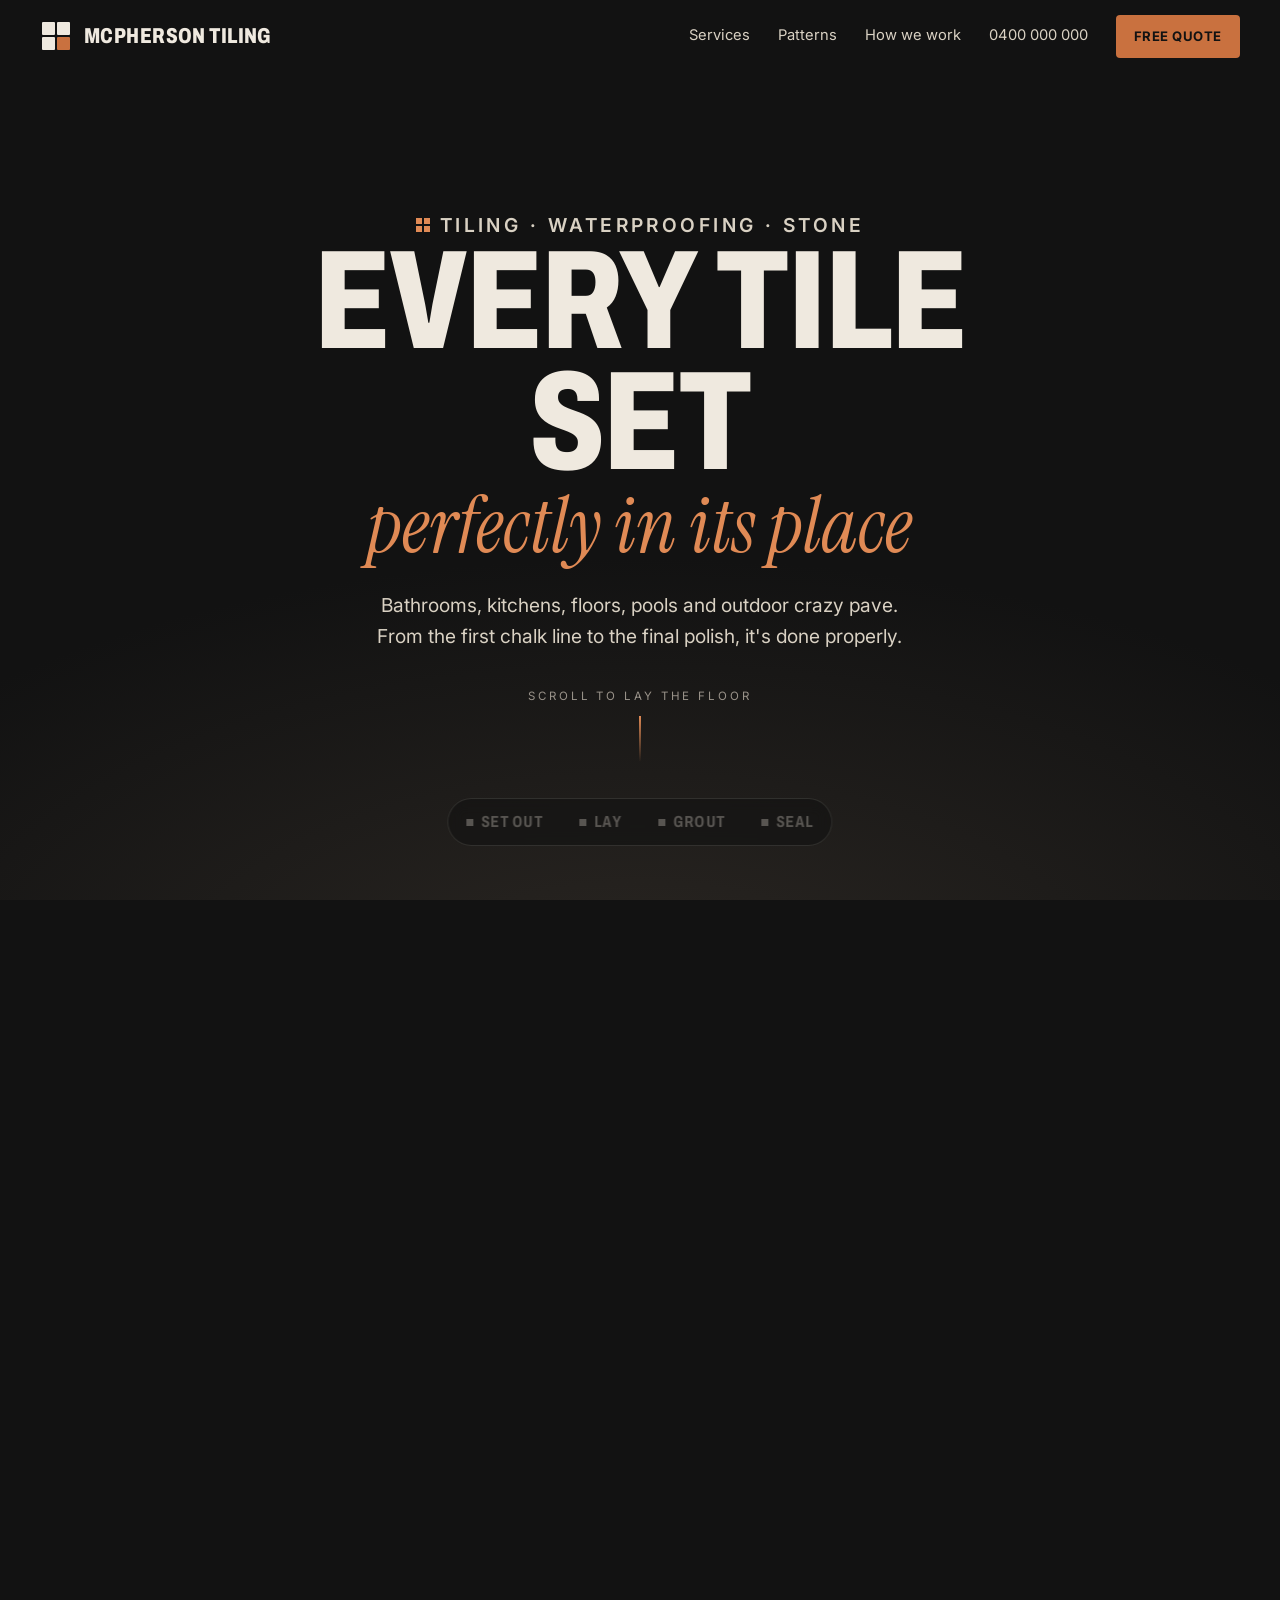
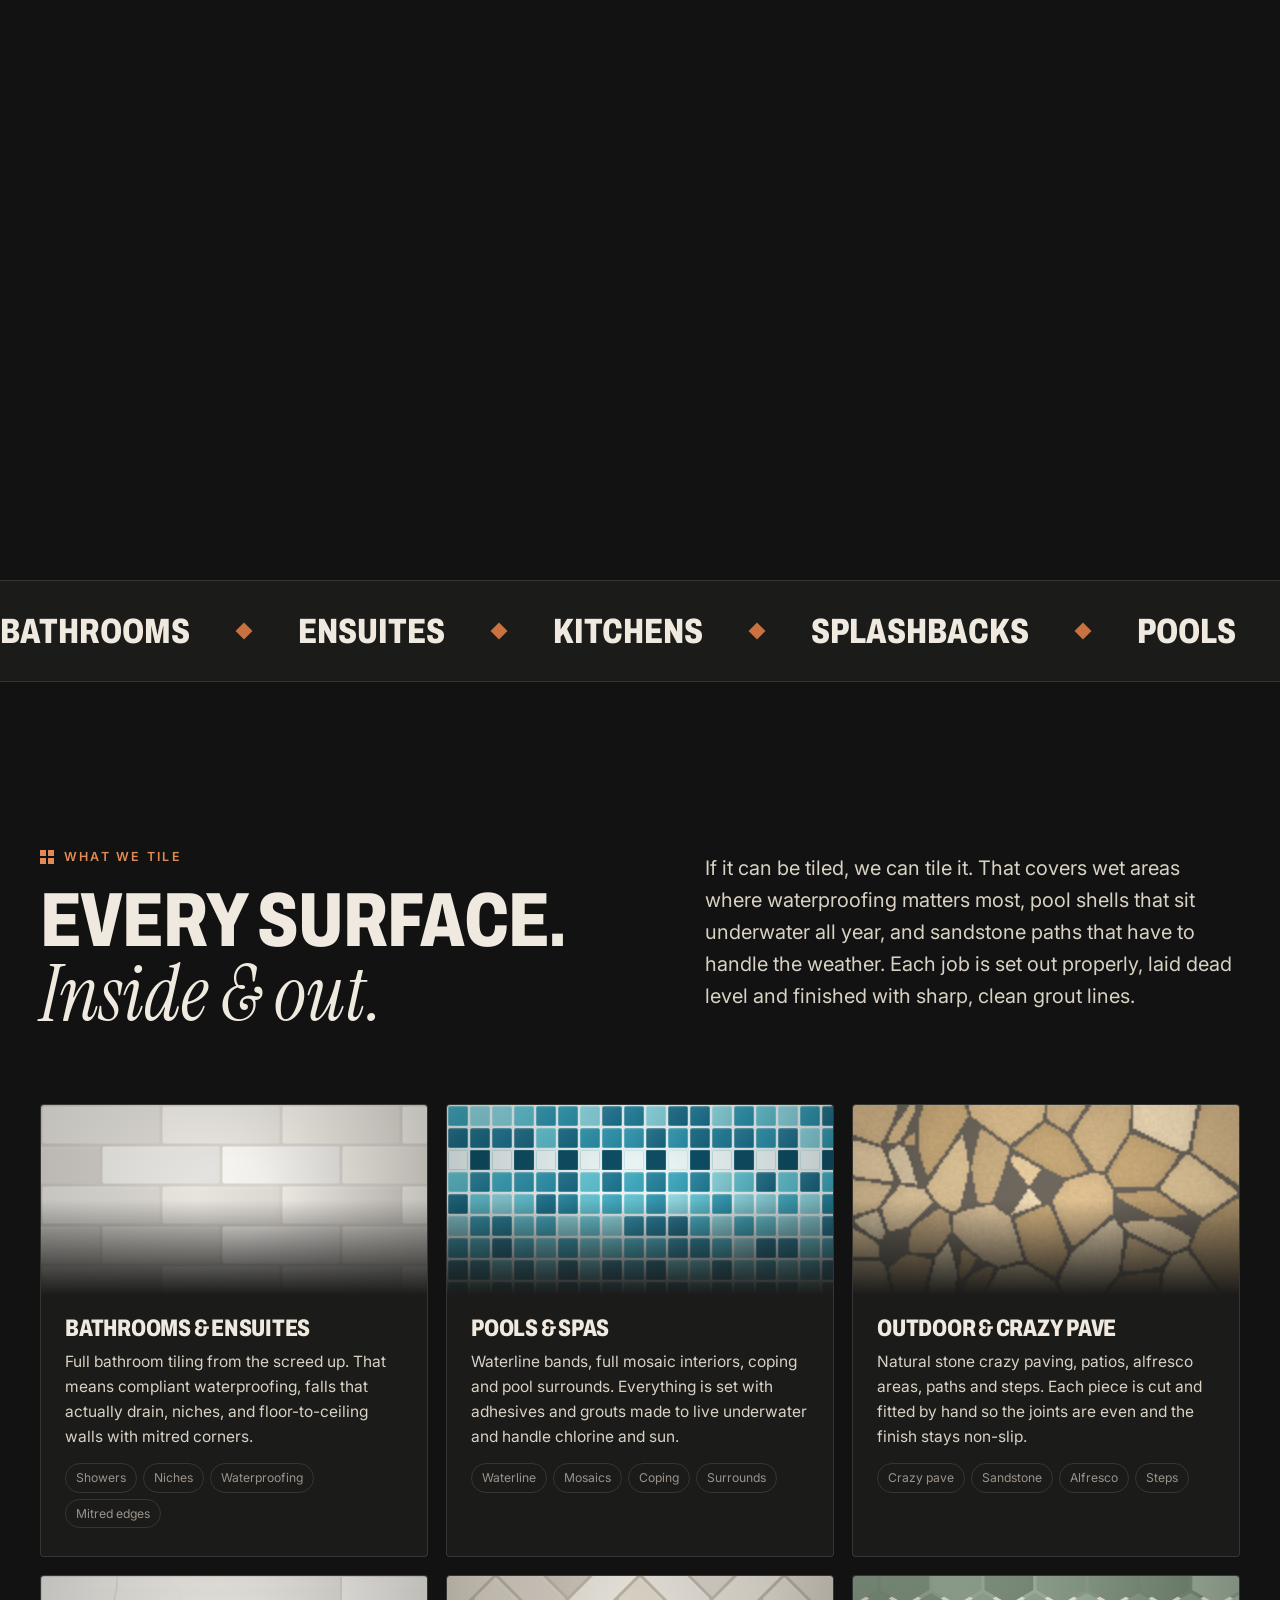
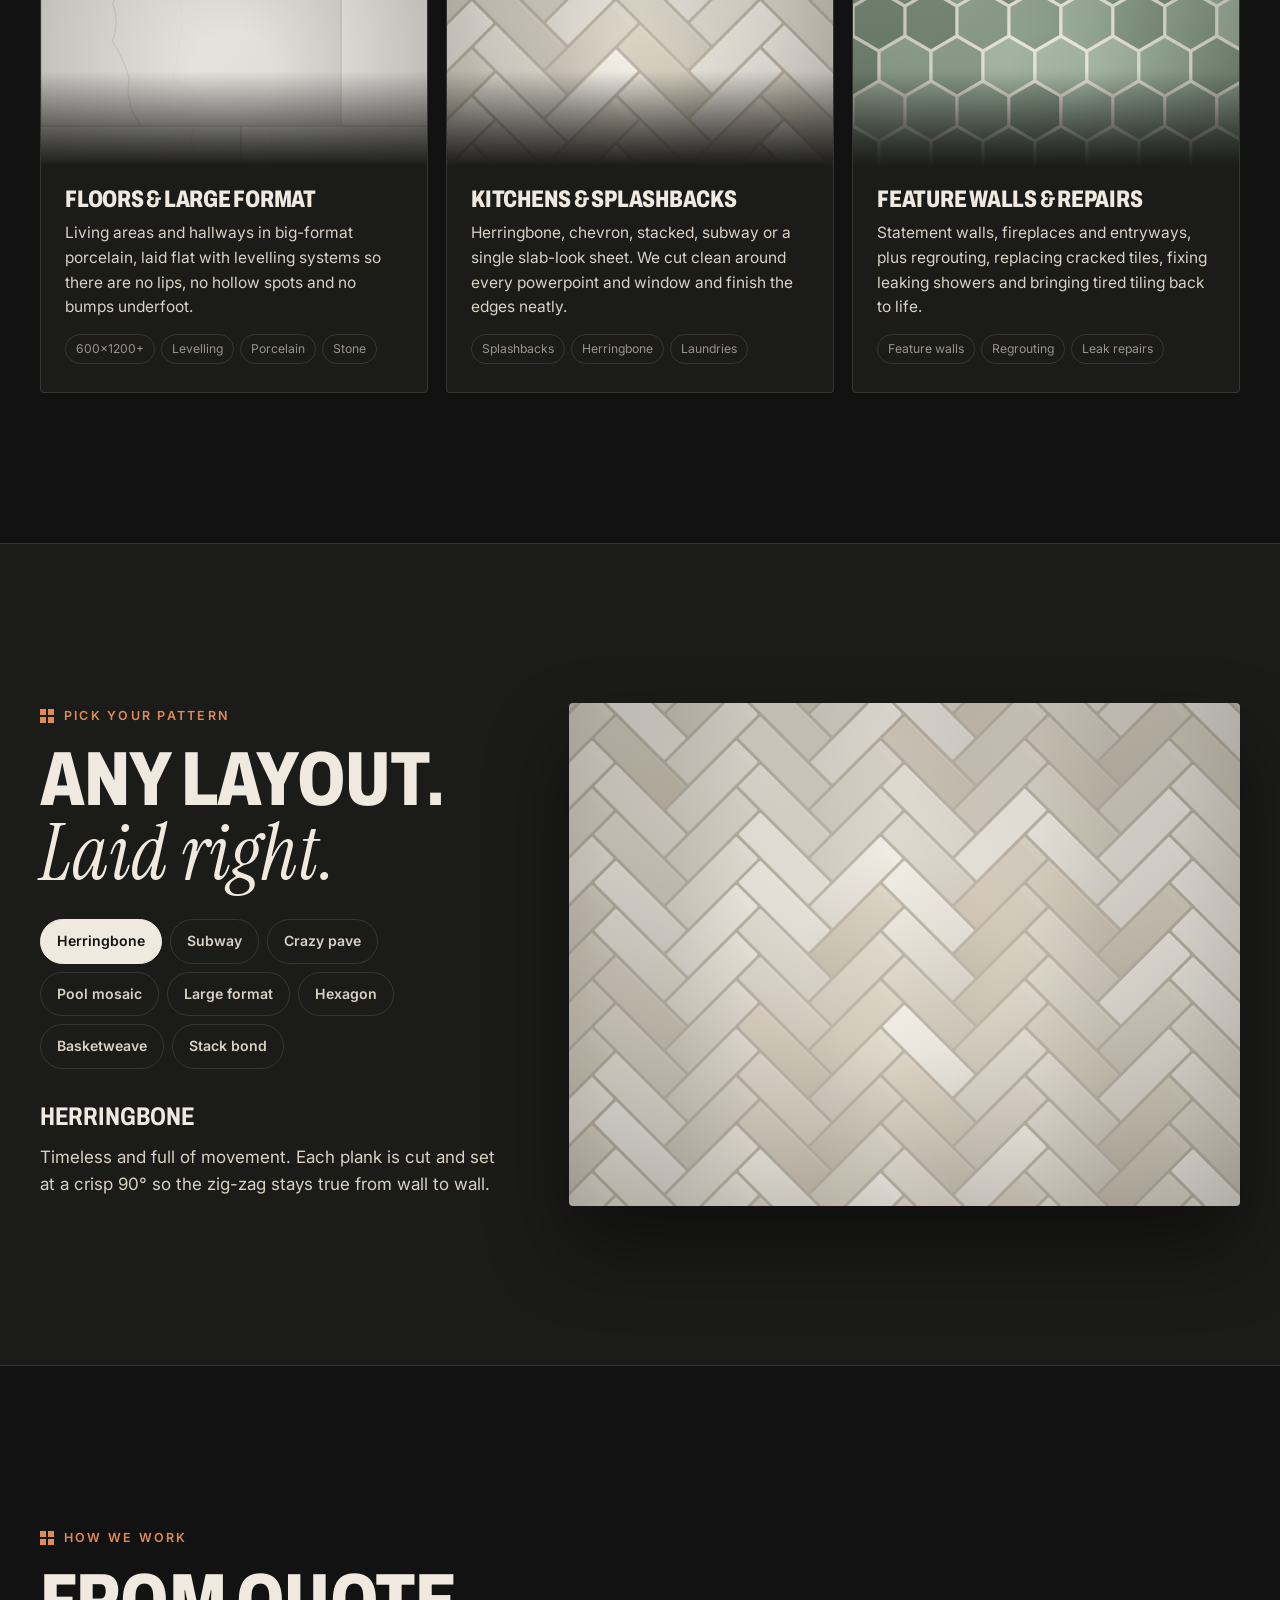
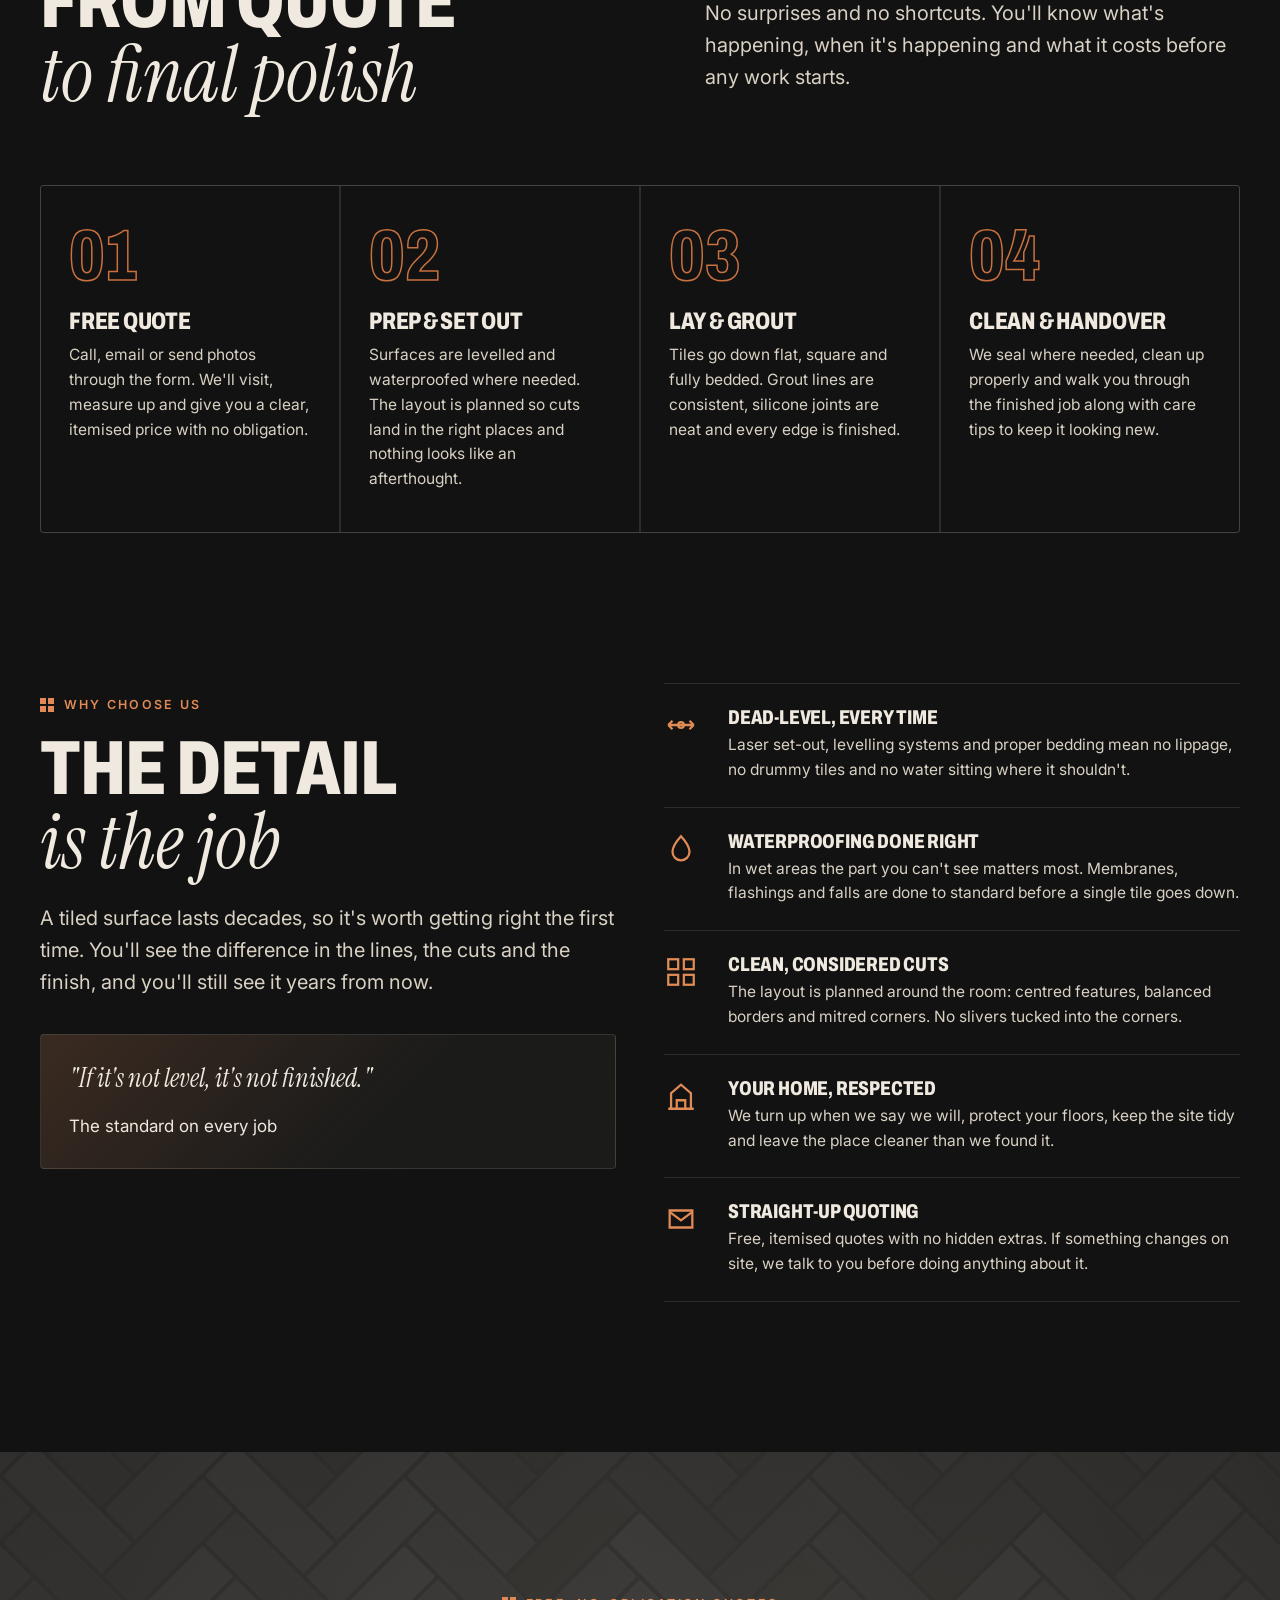
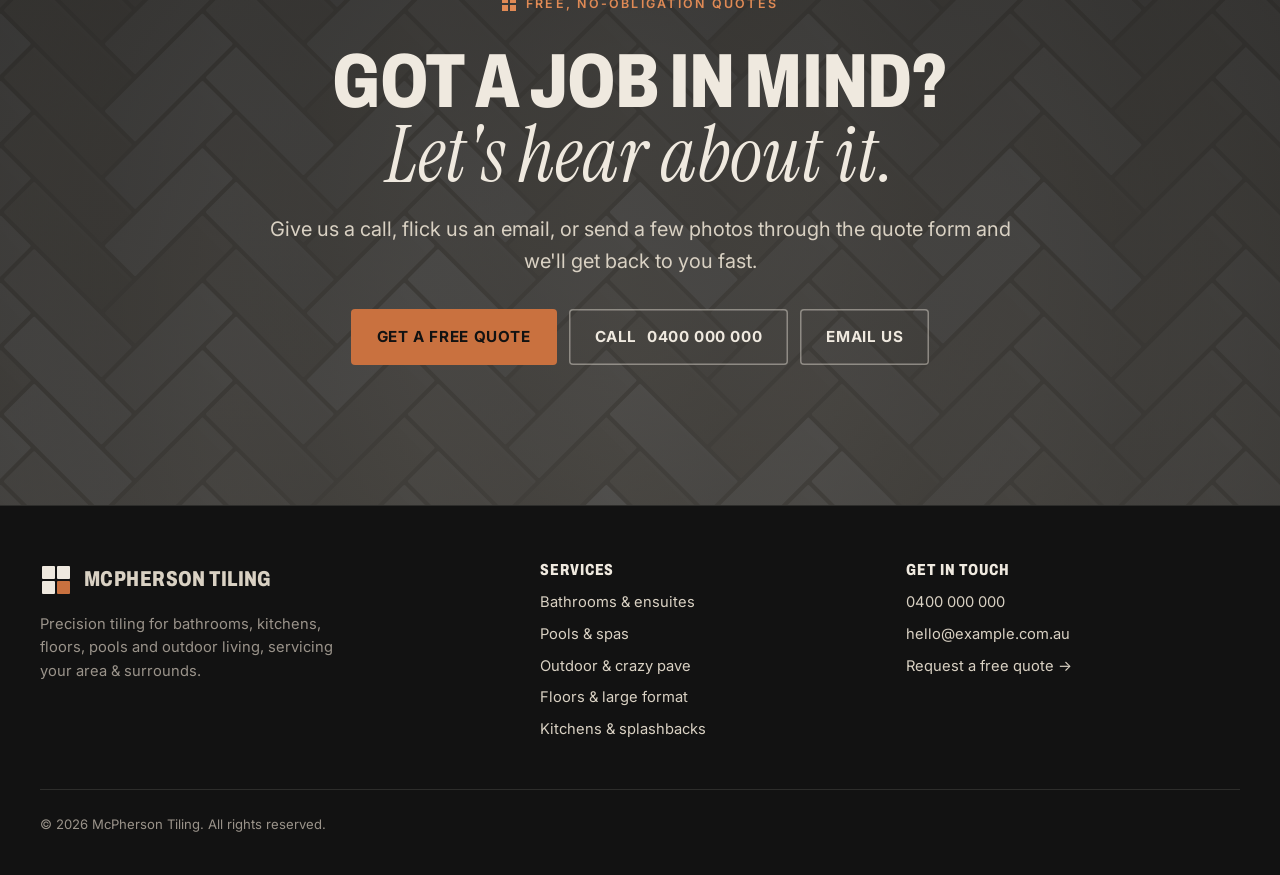
==== index.html @ 995bf0f9 "Initial tiling website Home page with scroll-driven "lay the floor" hero animation, services, patter" ====
<!doctype html>
<html lang="en-AU">
<head>
  <meta charset="utf-8" />
  <meta name="viewport" content="width=device-width, initial-scale=1" />
  <title>McPherson Tiling | Bathrooms, Pools, Crazy Pave &amp; Every Surface Between</title>
  <meta name="description" content="Precision tiling for every part of your home — bathrooms, kitchens, floors, pools and outdoor crazy paving. Laid level, grouted clean and built to last. Call or email for a free quote." />
  <meta name="theme-color" content="#121212" />
  <link rel="icon" href="data:image/svg+xml,%3Csvg xmlns='http://www.w3.org/2000/svg' viewBox='0 0 32 32'%3E%3Crect x='2' y='2' width='13' height='13' rx='1' fill='%23efe9df'/%3E%3Crect x='17' y='2' width='13' height='13' rx='1' fill='%23efe9df'/%3E%3Crect x='2' y='17' width='13' height='13' rx='1' fill='%23efe9df'/%3E%3Crect x='17' y='17' width='13' height='13' rx='1' fill='%23c9713f'/%3E%3C/svg%3E" />
  <link rel="preconnect" href="https://fonts.googleapis.com" />
  <link rel="preconnect" href="https://fonts.gstatic.com" crossorigin />
  <link href="https://fonts.googleapis.com/css2?family=Archivo:wdth,wght@62..125,500..900&family=Inter:wght@400;500;600;700&family=Instrument+Serif:ital@0;1&display=swap" rel="stylesheet" />
  <link rel="stylesheet" href="css/styles.css" />
</head>
<body>

  <!-- ================= NAV ================= -->
  <header class="nav">
    <div class="wrap">
      <a class="brand" href="index.html" aria-label="Home">
        <svg class="brand-mark" viewBox="0 0 32 32" aria-hidden="true">
          <rect x="2" y="2" width="13" height="13" rx="1" fill="#efe9df"/>
          <rect x="17" y="2" width="13" height="13" rx="1" fill="#efe9df"/>
          <rect x="2" y="17" width="13" height="13" rx="1" fill="#efe9df"/>
          <rect x="17" y="17" width="13" height="13" rx="1" fill="#c9713f"/>
        </svg>
        <span class="brand-name" data-site="name">McPherson Tiling</span>
      </a>
      <button class="nav-toggle" aria-label="Menu" aria-expanded="false">
        <svg viewBox="0 0 24 24" fill="none" stroke="currentColor" stroke-width="2"><path d="M4 7h16M4 12h16M4 17h16"/></svg>
      </button>
      <nav class="nav-links">
        <a href="#services">Services</a>
        <a href="#patterns">Patterns</a>
        <a href="#process">How we work</a>
        <a data-tel href="#"><span data-site="phone">0400 000 000</span></a>
        <a class="btn" href="contact.html">Free quote</a>
      </nav>
    </div>
  </header>

  <main>
    <!-- ================= HERO: scroll to lay the floor ================= -->
    <section class="lay" aria-label="Introduction">
      <div class="lay-stage">
        <div class="lay-scene" aria-hidden="true">
          <div class="floor"></div>
          <div class="laser h"></div>
          <div class="laser v"></div>
        </div>
        <div class="lay-shade" aria-hidden="true"></div>

        <div class="lay-copy">
          <div class="lay-intro">
            <p class="eyebrow">Tiling · Waterproofing · Stone</p>
            <h1>Every tile<br/>set <em class="serif">perfectly in its place</em></h1>
            <p>Bathrooms, kitchens, floors, pools and outdoor crazy pave. From the first chalk line to the final polish, it's done properly.</p>
            <div class="scroll-cue">Scroll to lay the floor<span></span></div>
          </div>
        </div>

        <div class="lay-final">
          <p class="eyebrow">Laid level · Grouted clean · Sealed</p>
          <h2>Built to <em class="serif">outlast</em> the house</h2>
          <p>That's how every job gets finished. Tell us about yours and we'll come out and quote it for free.</p>
          <div class="cta-row">
            <a class="btn" href="contact.html">Get a free quote
              <svg viewBox="0 0 24 24" fill="none" stroke="currentColor" stroke-width="2.2"><path d="M5 12h14M13 6l6 6-6 6"/></svg>
            </a>
            <a class="btn ghost" data-tel href="#">Call <span data-site="phone">0400 000 000</span></a>
          </div>
        </div>

        <ol class="lay-steps" aria-hidden="true">
          <li>Set out</li><li>Lay</li><li>Grout</li><li>Seal</li>
        </ol>
      </div>
    </section>

    <!-- ================= MARQUEE ================= -->
    <div class="marquee" aria-hidden="true">
      <div class="marquee-track">
        <span>Bathrooms</span><span>Ensuites</span><span>Kitchens</span><span>Splashbacks</span><span>Pools</span><span>Crazy pave</span><span>Alfresco</span><span>Feature walls</span><span>Large format</span><span>Waterproofing</span>
        <span>Bathrooms</span><span>Ensuites</span><span>Kitchens</span><span>Splashbacks</span><span>Pools</span><span>Crazy pave</span><span>Alfresco</span><span>Feature walls</span><span>Large format</span><span>Waterproofing</span>
      </div>
    </div>

    <!-- ================= SERVICES ================= -->
    <section class="block" id="services">
      <div class="wrap">
        <div class="section-head split">
          <div class="reveal">
            <p class="eyebrow">What we tile</p>
            <h2>Every surface.<br/><em class="serif">Inside &amp; out.</em></h2>
          </div>
          <p class="lead reveal" data-delay="1">If it can be tiled, we can tile it. That covers wet areas where waterproofing matters most, pool shells that sit underwater all year, and sandstone paths that have to handle the weather. Each job is set out properly, laid dead level and finished with sharp, clean grout lines.</p>
        </div>

        <div class="services">
          <article class="service reveal">
            <div class="art"><canvas data-pattern="subway" data-seed="3" aria-hidden="true"></canvas></div>
            <div class="body">
              <h3>Bathrooms &amp; ensuites</h3>
              <p>Full bathroom tiling from the screed up. That means compliant waterproofing, falls that actually drain, niches, and floor-to-ceiling walls with mitred corners.</p>
              <ul><li>Showers</li><li>Niches</li><li>Waterproofing</li><li>Mitred edges</li></ul>
            </div>
          </article>
          <article class="service reveal" data-delay="1">
            <div class="art"><canvas data-pattern="pool" data-seed="9" aria-hidden="true"></canvas></div>
            <div class="body">
              <h3>Pools &amp; spas</h3>
              <p>Waterline bands, full mosaic interiors, coping and pool surrounds. Everything is set with adhesives and grouts made to live underwater and handle chlorine and sun.</p>
              <ul><li>Waterline</li><li>Mosaics</li><li>Coping</li><li>Surrounds</li></ul>
            </div>
          </article>
          <article class="service reveal" data-delay="2">
            <div class="art"><canvas data-pattern="crazy" data-seed="5" aria-hidden="true"></canvas></div>
            <div class="body">
              <h3>Outdoor &amp; crazy pave</h3>
              <p>Natural stone crazy paving, patios, alfresco areas, paths and steps. Each piece is cut and fitted by hand so the joints are even and the finish stays non-slip.</p>
              <ul><li>Crazy pave</li><li>Sandstone</li><li>Alfresco</li><li>Steps</li></ul>
            </div>
          </article>
          <article class="service reveal">
            <div class="art"><canvas data-pattern="large" data-seed="4" aria-hidden="true"></canvas></div>
            <div class="body">
              <h3>Floors &amp; large format</h3>
              <p>Living areas and hallways in big-format porcelain, laid flat with levelling systems so there are no lips, no hollow spots and no bumps underfoot.</p>
              <ul><li>600×1200+</li><li>Levelling</li><li>Porcelain</li><li>Stone</li></ul>
            </div>
          </article>
          <article class="service reveal" data-delay="1">
            <div class="art"><canvas data-pattern="herringbone" data-seed="8" aria-hidden="true"></canvas></div>
            <div class="body">
              <h3>Kitchens &amp; splashbacks</h3>
              <p>Herringbone, chevron, stacked, subway or a single slab-look sheet. We cut clean around every powerpoint and window and finish the edges neatly.</p>
              <ul><li>Splashbacks</li><li>Herringbone</li><li>Laundries</li></ul>
            </div>
          </article>
          <article class="service reveal" data-delay="2">
            <div class="art"><canvas data-pattern="hex" data-seed="2" aria-hidden="true"></canvas></div>
            <div class="body">
              <h3>Feature walls &amp; repairs</h3>
              <p>Statement walls, fireplaces and entryways, plus regrouting, replacing cracked tiles, fixing leaking showers and bringing tired tiling back to life.</p>
              <ul><li>Feature walls</li><li>Regrouting</li><li>Leak repairs</li></ul>
            </div>
          </article>
        </div>
      </div>
    </section>

    <!-- ================= PATTERN STUDIO ================= -->
    <section class="block studio" id="patterns" data-studio>
      <div class="wrap studio-grid">
        <div class="reveal">
          <p class="eyebrow">Pick your pattern</p>
          <h2>Any layout.<br/><em class="serif">Laid right.</em></h2>
          <div class="pattern-tabs" role="tablist" aria-label="Tile patterns">
            <button role="tab" data-p="herringbone" data-desc="Timeless and full of movement. Each plank is cut and set at a crisp 90° so the zig-zag stays true from wall to wall.">Herringbone</button>
            <button role="tab" data-p="subway" data-desc="The classic brick-bond wall tile. It looks simple, but it only looks good when every course is dead straight and the half-bond lines up.">Subway</button>
            <button role="tab" data-p="crazy" data-desc="Hand-fitted natural stone for patios, paths and pool surrounds. Each piece is shaped to its neighbours so the joints stay even.">Crazy pave</button>
            <button role="tab" data-p="pool" data-desc="Glass and porcelain mosaics built for life underwater, with a contrasting waterline band that frames the pool.">Pool mosaic</button>
            <button role="tab" data-p="large" data-desc="Big-format marble-look porcelain gives you fewer grout lines and a calm, seamless look. It's laid with levelling clips so it stays flat.">Large format</button>
            <button role="tab" data-p="hex" data-desc="Hexagons for bathroom floors and feature walls. Their six-way joints are unforgiving, so precision is what makes them work.">Hexagon</button>
            <button role="tab" data-p="basket" data-desc="Terracotta basketweave for laundries, entries and courtyards. It's an old-school pattern that's making a big comeback.">Basketweave</button>
            <button role="tab" data-p="slate" data-desc="Stacked charcoal squares for a modern, architectural look. The grid only works if every line runs perfectly straight.">Stack bond</button>
          </div>
          <p class="pattern-desc" aria-live="polite"></p>
        </div>
        <div class="studio-canvas reveal" data-delay="1">
          <canvas aria-hidden="true"></canvas>
          <div class="caustics" aria-hidden="true"></div>
        </div>
      </div>
    </section>

    <!-- ================= PROCESS ================= -->
    <section class="block" id="process">
      <div class="wrap">
        <div class="section-head split">
          <div class="reveal">
            <p class="eyebrow">How we work</p>
            <h2>From quote<br/><em class="serif">to final polish</em></h2>
          </div>
          <p class="lead reveal" data-delay="1">No surprises and no shortcuts. You'll know what's happening, when it's happening and what it costs before any work starts.</p>
        </div>
        <div class="process">
          <div class="step reveal"><span class="num">01</span><h3>Free quote</h3><p>Call, email or send photos through the form. We'll visit, measure up and give you a clear, itemised price with no obligation.</p></div>
          <div class="step reveal" data-delay="1"><span class="num">02</span><h3>Prep &amp; set out</h3><p>Surfaces are levelled and waterproofed where needed. The layout is planned so cuts land in the right places and nothing looks like an afterthought.</p></div>
          <div class="step reveal" data-delay="2"><span class="num">03</span><h3>Lay &amp; grout</h3><p>Tiles go down flat, square and fully bedded. Grout lines are consistent, silicone joints are neat and every edge is finished.</p></div>
          <div class="step reveal" data-delay="3"><span class="num">04</span><h3>Clean &amp; handover</h3><p>We seal where needed, clean up properly and walk you through the finished job along with care tips to keep it looking new.</p></div>
        </div>
      </div>
    </section>

    <!-- ================= WHY ================= -->
    <section class="block" style="padding-top:0">
      <div class="wrap why">
        <div class="why-sticky reveal">
          <p class="eyebrow">Why choose us</p>
          <h2>The detail<br/><em class="serif">is the job</em></h2>
          <p class="lead" style="margin-top:22px">A tiled surface lasts decades, so it's worth getting right the first time. You'll see the difference in the lines, the cuts and the finish, and you'll still see it years from now.</p>
          <div class="quote-card">
            <p>"If it's not level, it's not finished."</p>
            <span>The standard on every job</span>
          </div>
        </div>
        <div class="why-list">
          <div class="why-item reveal">
            <svg viewBox="0 0 24 24" fill="none" stroke="currentColor" stroke-width="1.6"><path d="M3 12h18M3 12l3-3M3 12l3 3M21 12l-3-3M21 12l-3 3"/><circle cx="12" cy="12" r="2"/></svg>
            <div><h4>Dead-level, every time</h4><p>Laser set-out, levelling systems and proper bedding mean no lippage, no drummy tiles and no water sitting where it shouldn't.</p></div>
          </div>
          <div class="why-item reveal">
            <svg viewBox="0 0 24 24" fill="none" stroke="currentColor" stroke-width="1.6"><path d="M12 3s6 6.5 6 11a6 6 0 0 1-12 0c0-4.5 6-11 6-11z"/></svg>
            <div><h4>Waterproofing done right</h4><p>In wet areas the part you can't see matters most. Membranes, flashings and falls are done to standard before a single tile goes down.</p></div>
          </div>
          <div class="why-item reveal">
            <svg viewBox="0 0 24 24" fill="none" stroke="currentColor" stroke-width="1.6"><rect x="3" y="3" width="7" height="7"/><rect x="14" y="3" width="7" height="7"/><rect x="3" y="14" width="7" height="7"/><rect x="14" y="14" width="7" height="7"/></svg>
            <div><h4>Clean, considered cuts</h4><p>The layout is planned around the room: centred features, balanced borders and mitred corners. No slivers tucked into the corners.</p></div>
          </div>
          <div class="why-item reveal">
            <svg viewBox="0 0 24 24" fill="none" stroke="currentColor" stroke-width="1.6"><path d="M3 21h18M5 21V10l7-6 7 6v11"/><path d="M9 21v-6h6v6"/></svg>
            <div><h4>Your home, respected</h4><p>We turn up when we say we will, protect your floors, keep the site tidy and leave the place cleaner than we found it.</p></div>
          </div>
          <div class="why-item reveal">
            <svg viewBox="0 0 24 24" fill="none" stroke="currentColor" stroke-width="1.6"><path d="M4 6h16v12H4z"/><path d="M4 7l8 6 8-6"/></svg>
            <div><h4>Straight-up quoting</h4><p>Free, itemised quotes with no hidden extras. If something changes on site, we talk to you before doing anything about it.</p></div>
          </div>
        </div>
      </div>
    </section>

    <!-- ================= CTA ================= -->
    <section class="cta-band">
      <canvas data-pattern="herringbone" data-seed="30" data-scale="1.4" aria-hidden="true"></canvas>
      <div class="wrap reveal">
        <p class="eyebrow" style="justify-content:center">Free, no-obligation quotes</p>
        <h2>Got a job in mind?<br/><em class="serif">Let's hear about it.</em></h2>
        <p class="lead">Give us a call, flick us an email, or send a few photos through the quote form and we'll get back to you fast.</p>
        <div class="cta-row">
          <a class="btn" href="contact.html">Get a free quote</a>
          <a class="btn ghost" data-tel href="#">Call <span data-site="phone">0400 000 000</span></a>
          <a class="btn ghost" data-mail href="#">Email us</a>
        </div>
      </div>
    </section>
  </main>

  <!-- ================= FOOTER ================= -->
  <footer>
    <div class="wrap">
      <div class="foot">
        <div>
          <a class="brand" href="index.html">
            <svg class="brand-mark" viewBox="0 0 32 32" aria-hidden="true"><rect x="2" y="2" width="13" height="13" rx="1" fill="#efe9df"/><rect x="17" y="2" width="13" height="13" rx="1" fill="#efe9df"/><rect x="2" y="17" width="13" height="13" rx="1" fill="#efe9df"/><rect x="17" y="17" width="13" height="13" rx="1" fill="#c9713f"/></svg>
            <span class="brand-name" data-site="name">McPherson Tiling</span>
          </a>
          <p style="margin-top:16px;max-width:36ch">Precision tiling for bathrooms, kitchens, floors, pools and outdoor living, servicing <span data-site="area">your area &amp; surrounds</span>.</p>
        </div>
        <div>
          <h4>Services</h4>
          <ul>
            <li><a href="#services">Bathrooms &amp; ensuites</a></li>
            <li><a href="#services">Pools &amp; spas</a></li>
            <li><a href="#services">Outdoor &amp; crazy pave</a></li>
            <li><a href="#services">Floors &amp; large format</a></li>
            <li><a href="#services">Kitchens &amp; splashbacks</a></li>
          </ul>
        </div>
        <div>
          <h4>Get in touch</h4>
          <ul>
            <li><a data-tel href="#"><span data-site="phone">0400 000 000</span></a></li>
            <li><a data-mail href="#"><span data-site="email">hello@example.com.au</span></a></li>
            <li><a href="contact.html">Request a free quote →</a></li>
          </ul>
        </div>
      </div>
      <div class="foot-bottom">
        <span>© <span data-year></span> <span data-site="name">McPherson Tiling</span>. All rights reserved.</span>
        <span data-abn></span>
      </div>
    </div>
  </footer>

  <script src="js/config.js"></script>
  <script src="js/patterns.js"></script>
  <script src="js/main.js"></script>
</body>
</html>
---- css/styles.css ----
/* =========================================================
   Tiling site — shared styles
   ========================================================= */
:root {
  --ink: #121212;
  --ink-2: #1b1b1a;
  --ink-3: #262523;
  --bone: #efe9df;
  --bone-2: #d9d1c3;
  --muted: #9a938a;
  --clay: #c9713f;
  --clay-2: #e08a55;
  --aqua: #5fb8c4;
  --laser: #ff3b2f;
  --line: rgba(239, 233, 223, 0.12);
  --radius: 4px;
  --max: 1200px;
  --display: "Archivo", "Arial Narrow", system-ui, sans-serif;
  --body: "Inter", system-ui, -apple-system, "Segoe UI", sans-serif;
  --serif: "Instrument Serif", Georgia, serif;
}

*, *::before, *::after { box-sizing: border-box; }
html { scroll-behavior: smooth; -webkit-text-size-adjust: 100%; }
body {
  margin: 0;
  background: var(--ink);
  color: var(--bone);
  font-family: var(--body);
  font-size: 17px;
  line-height: 1.6;
  -webkit-font-smoothing: antialiased;
  overflow-x: hidden;
}
img { max-width: 100%; display: block; }
a { color: inherit; }
::selection { background: var(--clay); color: var(--ink); }

.wrap { width: min(var(--max), 100% - 40px); margin-inline: auto; }

h1, h2, h3, h4 {
  font-family: var(--display);
  font-stretch: 75%;
  font-weight: 800;
  line-height: 0.95;
  letter-spacing: -0.01em;
  text-transform: uppercase;
  margin: 0;
}
h2 { font-size: clamp(2.4rem, 6vw, 5rem); }
h3 { font-size: 1.5rem; }
em.serif, .serif {
  font-family: var(--serif);
  font-style: italic;
  font-weight: 400;
  text-transform: none;
  font-stretch: 100%;
  letter-spacing: 0;
}
.eyebrow {
  display: inline-flex;
  align-items: center;
  gap: 10px;
  font-size: 0.78rem;
  font-weight: 600;
  letter-spacing: 0.18em;
  text-transform: uppercase;
  color: var(--clay-2);
  margin-bottom: 18px;
}
.eyebrow::before {
  content: "";
  width: 14px; height: 14px;
  background:
    linear-gradient(var(--clay-2), var(--clay-2)) 0 0 / 6px 6px no-repeat,
    linear-gradient(var(--clay-2), var(--clay-2)) 8px 0 / 6px 6px no-repeat,
    linear-gradient(var(--clay-2), var(--clay-2)) 0 8px / 6px 6px no-repeat,
    linear-gradient(var(--clay-2), var(--clay-2)) 8px 8px / 6px 6px no-repeat;
}
.lead { font-size: clamp(1.05rem, 1.6vw, 1.25rem); color: var(--bone-2); max-width: 60ch; }

/* ---------- Buttons ---------- */
.btn {
  --bg: var(--clay);
  display: inline-flex;
  align-items: center;
  gap: 10px;
  padding: 16px 26px;
  background: var(--bg);
  color: var(--ink);
  font-weight: 700;
  font-size: 0.95rem;
  letter-spacing: 0.04em;
  text-transform: uppercase;
  text-decoration: none;
  border: 0;
  border-radius: var(--radius);
  cursor: pointer;
  position: relative;
  overflow: hidden;
  transition: transform 0.2s ease, background 0.2s ease;
}
.btn:hover { background: var(--clay-2); transform: translateY(-2px); }
.btn:focus-visible { outline: 2px solid var(--bone); outline-offset: 3px; }
.btn.ghost { background: transparent; color: var(--bone); box-shadow: inset 0 0 0 1.5px var(--line), inset 0 0 0 1.5px rgba(239,233,223,.35); }
.btn.ghost:hover { background: rgba(239,233,223,0.08); }
.btn svg { width: 18px; height: 18px; }

/* ---------- Nav ---------- */
.nav {
  position: fixed;
  inset: 0 0 auto 0;
  z-index: 50;
  transition: background 0.3s ease, backdrop-filter 0.3s ease, border-color 0.3s ease;
  border-bottom: 1px solid transparent;
}
.nav.scrolled {
  background: rgba(18, 18, 18, 0.82);
  backdrop-filter: blur(12px);
  -webkit-backdrop-filter: blur(12px);
  border-color: var(--line);
}
.nav .wrap { display: flex; align-items: center; justify-content: space-between; height: 72px; gap: 16px; }
.brand { display: flex; align-items: center; gap: 12px; text-decoration: none; min-width: 0; }
.brand-mark { width: 32px; height: 32px; flex: none; }
.brand-name {
  font-family: var(--display);
  font-stretch: 75%;
  font-weight: 800;
  font-size: 1.35rem;
  text-transform: uppercase;
  letter-spacing: 0.02em;
  white-space: nowrap;
  overflow: hidden;
  text-overflow: ellipsis;
}
.nav-links { display: flex; align-items: center; gap: 28px; }
.nav-links a { text-decoration: none; font-size: 0.92rem; color: var(--bone-2); }
.nav-links a:hover { color: var(--bone); }
.nav-links .btn { padding: 11px 18px; font-size: 0.82rem; color: var(--ink); }
.nav-toggle { display: none; background: none; border: 0; color: var(--bone); padding: 8px; cursor: pointer; }
.nav-toggle svg { width: 28px; height: 28px; }

@media (max-width: 820px) {
  .nav-toggle { display: block; }
  .nav-links {
    position: fixed;
    inset: 72px 0 auto 0;
    flex-direction: column;
    align-items: stretch;
    gap: 0;
    background: var(--ink);
    border-bottom: 1px solid var(--line);
    padding: 8px 20px 20px;
    transform: translateY(-120%);
    transition: transform 0.35s ease;
    z-index: -1;
  }
  .nav-links a { padding: 14px 0; border-bottom: 1px solid var(--line); font-size: 1.05rem; }
  .nav-links .btn { margin-top: 14px; justify-content: center; padding: 16px; }
  .nav.open .nav-links { transform: translateY(0); }
  .nav.open { background: var(--ink); }
}

/* =========================================================
   HERO — "laying the floor" scroll animation
   ========================================================= */
.lay { position: relative; height: 420vh; }
.lay-stage {
  position: sticky;
  top: 0;
  height: 100vh;
  height: 100svh;
  overflow: hidden;
  display: grid;
  place-items: center;
  background:
    radial-gradient(120% 80% at 50% 110%, #2a2622 0%, transparent 60%),
    var(--ink);
}
.lay-scene {
  position: absolute;
  inset: 0;
  display: grid;
  place-items: center;
  perspective: 1400px;
  perspective-origin: 50% 20%;
}
.floor {
  --cols: 10;
  --rows: 7;
  --gap: 5px;
  position: relative;
  width: min(1100px, 92vw);
  aspect-ratio: 10 / 7;
  display: grid;
  grid-template-columns: repeat(var(--cols), 1fr);
  grid-template-rows: repeat(var(--rows), 1fr);
  gap: var(--gap);
  padding: var(--gap);
  transform-style: preserve-3d;
  will-change: transform;
}
.floor::before { /* screed / grout bed */
  content: "";
  position: absolute;
  inset: 0;
  background: #3a3632;
  opacity: var(--bed, 0);
  transform: translateZ(-1px);
  box-shadow: 0 60px 120px rgba(0,0,0,.6);
}
.floor::after { /* grout colour fill */
  content: "";
  position: absolute;
  inset: 0;
  background: #cbc3b5;
  opacity: var(--grout, 0);
  transform: translateZ(-0.5px);
}
.tile {
  position: relative;
  z-index: 1;
  border-radius: 1.5px;
  background:
    linear-gradient(var(--vein-a, 125deg), transparent 40%, rgba(255,255,255,.18) 47%, transparent 52%),
    linear-gradient(var(--vein-b, 35deg), transparent 55%, rgba(90,80,70,.12) 60%, transparent 66%),
    linear-gradient(160deg, var(--t1), var(--t2));
  box-shadow: inset 0 0 0 1px rgba(255,255,255,.06), inset 0 -2px 3px rgba(0,0,0,.12);
  will-change: transform, opacity;
  backface-visibility: hidden;
  overflow: hidden;
}
.tile::after { /* seal shine sweep */
  content: "";
  position: absolute;
  inset: -50%;
  background: linear-gradient(115deg, transparent 42%, rgba(255,255,255,.55) 50%, transparent 58%);
  transform: translateX(var(--shine, -120%));
  pointer-events: none;
}

.laser {
  position: absolute;
  left: 0; right: 0;
  top: 50%;
  height: 2px;
  background: var(--laser);
  box-shadow: 0 0 12px 2px rgba(255,59,47,.7), 0 0 40px 6px rgba(255,59,47,.25);
  opacity: 0;
  pointer-events: none;
  z-index: 3;
}
.laser.v { top: 0; bottom: 0; left: 50%; right: auto; width: 2px; height: auto; }

.lay-copy {
  position: absolute;
  inset: 0;
  z-index: 5;
  pointer-events: none;
  display: grid;
  place-items: center;
  text-align: center;
  padding: 90px 20px 40px;
}
.lay-intro { max-width: 1000px; will-change: transform, opacity; }
.lay-intro h1 {
  font-size: clamp(3.2rem, 11vw, 9.5rem);
  line-height: 0.86;
}
.lay-intro h1 .serif { display: block; font-size: 0.55em; line-height: 1.1; color: var(--clay-2); }
.lay-intro p { margin: 22px auto 0; max-width: 46ch; color: var(--bone-2); font-size: clamp(1rem, 1.6vw, 1.2rem); }
.scroll-cue {
  margin-top: 36px;
  display: inline-flex;
  flex-direction: column;
  align-items: center;
  gap: 10px;
  font-size: 0.72rem;
  letter-spacing: 0.25em;
  text-transform: uppercase;
  color: var(--muted);
}
.scroll-cue span {
  width: 1.5px; height: 46px;
  background: linear-gradient(var(--clay-2), transparent);
  animation: cue 1.8s ease-in-out infinite;
  transform-origin: top;
}
@keyframes cue { 0% { transform: scaleY(0); } 50% { transform: scaleY(1); } 100% { transform: scaleY(1); opacity: 0; } }

.lay-steps {
  position: absolute;
  left: 50%;
  bottom: clamp(24px, 6vh, 64px);
  transform: translateX(-50%);
  z-index: 6;
  display: flex;
  gap: clamp(10px, 3vw, 36px);
  font-family: var(--display);
  font-stretch: 75%;
  font-weight: 700;
  text-transform: uppercase;
  letter-spacing: 0.08em;
  font-size: clamp(0.8rem, 1.6vw, 1rem);
  color: rgba(239,233,223,.3);
  white-space: nowrap;
  background: rgba(18,18,18,.55);
  backdrop-filter: blur(8px);
  -webkit-backdrop-filter: blur(8px);
  padding: 10px 18px;
  border-radius: 40px;
  border: 1px solid var(--line);
}
.lay-steps li { list-style: none; transition: color .3s ease; display: flex; align-items: center; gap: 8px; }
.lay-steps li::before { content: ""; width: 7px; height: 7px; background: currentColor; transition: background .3s; }
.lay-steps li.on { color: var(--bone); }
.lay-steps li.on::before { background: var(--clay-2); }
.lay-steps ol, .lay-steps { margin: 0; }

.lay-final {
  position: absolute;
  z-index: 5;
  text-align: center;
  opacity: 0;
  pointer-events: none;
  padding: 0 20px;
  will-change: transform, opacity;
}
.lay-final.live { pointer-events: auto; }
.lay-final h2 {
  font-size: clamp(2.8rem, 9vw, 7.5rem);
  text-shadow: 0 4px 40px rgba(0,0,0,.55);
  max-width: 13ch;
  margin-inline: auto;
}
.lay-final p { color: var(--bone); max-width: 44ch; margin: 18px auto 28px; text-shadow: 0 2px 16px rgba(0,0,0,.8); font-size: 1.1rem; }
.lay-final .cta-row { display: flex; gap: 12px; justify-content: center; flex-wrap: wrap; }
.lay-shade { position: absolute; inset: 0; background: radial-gradient(60% 60% at 50% 50%, rgba(18,18,18,.78), rgba(18,18,18,.2)); opacity: 0; z-index: 4; pointer-events: none; }

@media (max-width: 700px) {
  .floor { --cols: 6; --rows: 9; --gap: 4px; aspect-ratio: 6 / 9; width: min(92vw, 60vh); }
  .lay-steps { gap: 10px; padding: 8px 14px; }
  .lay-steps li::before { display: none; }
}

/* ---------- Marquee ---------- */
.marquee {
  border-block: 1px solid var(--line);
  background: var(--ink-2);
  overflow: hidden;
  padding: 22px 0;
}
.marquee-track {
  display: flex;
  gap: 48px;
  width: max-content;
  animation: marquee 38s linear infinite;
}
.marquee-track span {
  font-family: var(--display);
  font-stretch: 75%;
  font-weight: 800;
  font-size: clamp(1.4rem, 3vw, 2.2rem);
  text-transform: uppercase;
  white-space: nowrap;
  display: flex;
  align-items: center;
  gap: 48px;
}
.marquee-track span::after { content: ""; width: 12px; height: 12px; background: var(--clay); transform: rotate(45deg); }
@keyframes marquee { to { transform: translateX(-50%); } }

/* ---------- Sections ---------- */
section.block { padding: clamp(80px, 12vw, 150px) 0; position: relative; }
.section-head { display: grid; gap: 24px; margin-bottom: clamp(40px, 6vw, 72px); }
@media (min-width: 900px) {
  .section-head.split { grid-template-columns: 1.2fr 1fr; align-items: end; }
}

/* ---------- Services ---------- */
.services { display: grid; grid-template-columns: repeat(auto-fill, minmax(290px, 1fr)); gap: 18px; }
.service {
  background: var(--ink-2);
  border: 1px solid var(--line);
  border-radius: var(--radius);
  overflow: hidden;
  display: flex;
  flex-direction: column;
  transition: transform .35s ease, border-color .35s ease;
}
.service:hover { transform: translateY(-6px); border-color: rgba(201,113,63,.6); }
.service canvas { width: 100%; height: 190px; display: block; transition: transform .6s ease; }
.service:hover canvas { transform: scale(1.06); }
.service .art { overflow: hidden; position: relative; }
.service .art::after { content: ""; position: absolute; inset: 0; background: linear-gradient(transparent 50%, var(--ink-2)); }
.service .body { padding: 22px 24px 28px; }
.service h3 { margin-bottom: 10px; }
.service p { margin: 0; color: var(--bone-2); font-size: 0.97rem; }
.service ul { margin: 14px 0 0; padding: 0; list-style: none; display: flex; flex-wrap: wrap; gap: 6px; }
.service li { font-size: 0.76rem; padding: 4px 10px; border: 1px solid var(--line); border-radius: 20px; color: var(--muted); }

/* ---------- Pattern studio ---------- */
.studio { background: var(--ink-2); border-block: 1px solid var(--line); }
.studio-grid { display: grid; gap: 32px; align-items: center; }
@media (min-width: 960px) { .studio-grid { grid-template-columns: 0.9fr 1.3fr; gap: 64px; } }
.pattern-tabs { display: flex; flex-wrap: wrap; gap: 8px; margin: 28px 0; }
.pattern-tabs button {
  font: inherit;
  font-size: 0.88rem;
  font-weight: 600;
  padding: 10px 16px;
  border-radius: 40px;
  border: 1px solid var(--line);
  background: transparent;
  color: var(--bone-2);
  cursor: pointer;
  transition: all .2s ease;
}
.pattern-tabs button:hover { color: var(--bone); border-color: rgba(239,233,223,.35); }
.pattern-tabs button[aria-selected="true"] { background: var(--bone); color: var(--ink); border-color: var(--bone); }
.pattern-desc { min-height: 5.5em; color: var(--bone-2); }
.pattern-desc strong { color: var(--bone); display: block; font-family: var(--display); font-stretch: 75%; text-transform: uppercase; font-size: 1.6rem; margin-bottom: 6px; }
.studio-canvas {
  position: relative;
  aspect-ratio: 4 / 3;
  border-radius: var(--radius);
  overflow: hidden;
  box-shadow: 0 40px 80px rgba(0,0,0,.45);
}
.studio-canvas canvas { position: absolute; inset: 0; width: 100%; height: 100%; transition: opacity .5s ease, transform .8s ease; }
.studio-canvas canvas.out { opacity: 0; transform: scale(1.04); }
.studio-canvas .caustics {
  position: absolute; inset: -20%;
  background:
    radial-gradient(40% 25% at 30% 30%, rgba(255,255,255,.22), transparent 70%),
    radial-gradient(30% 20% at 70% 60%, rgba(255,255,255,.18), transparent 70%),
    radial-gradient(35% 22% at 40% 80%, rgba(255,255,255,.15), transparent 70%);
  mix-blend-mode: overlay;
  opacity: 0;
  transition: opacity .6s ease;
  animation: drift 9s ease-in-out infinite alternate;
  pointer-events: none;
}
.studio-canvas.pool .caustics { opacity: 1; }
@keyframes drift { from { transform: translate(-4%, -3%) rotate(0deg); } to { transform: translate(4%, 3%) rotate(6deg); } }

/* ---------- Process ---------- */
.process { display: grid; gap: 2px; background: var(--line); border: 1px solid var(--line); border-radius: var(--radius); overflow: hidden; }
@media (min-width: 800px) { .process { grid-template-columns: repeat(4, 1fr); } }
.step { background: var(--ink); padding: 34px 28px 40px; position: relative; }
.step .num {
  font-family: var(--display);
  font-stretch: 75%;
  font-weight: 800;
  font-size: 4.5rem;
  line-height: 1;
  color: transparent;
  -webkit-text-stroke: 1.5px var(--clay);
  display: block;
  margin-bottom: 18px;
}
.step h3 { margin-bottom: 10px; }
.step p { margin: 0; color: var(--bone-2); font-size: 0.97rem; }

/* ---------- Why ---------- */
.why { display: grid; gap: 48px; }
@media (min-width: 900px) { .why { grid-template-columns: 1fr 1fr; align-items: start; } }
.why-list { display: grid; gap: 0; border-top: 1px solid var(--line); }
.why-item { display: grid; grid-template-columns: 48px 1fr; gap: 16px; padding: 24px 0; border-bottom: 1px solid var(--line); }
.why-item svg { width: 34px; height: 34px; color: var(--clay-2); }
.why-item h4 { font-size: 1.25rem; margin-bottom: 6px; }
.why-item p { margin: 0; color: var(--bone-2); font-size: 0.97rem; }
@media (min-width: 900px) { .why-sticky { position: sticky; top: 110px; } }
.quote-card {
  margin-top: 36px;
  padding: 28px;
  border-radius: var(--radius);
  background:
    linear-gradient(135deg, rgba(201,113,63,.18), transparent 60%),
    var(--ink-2);
  border: 1px solid var(--line);
}
.quote-card p { margin: 0 0 18px; font-family: var(--serif); font-style: italic; font-size: 1.6rem; line-height: 1.25; }

/* ---------- CTA band ---------- */
.cta-band {
  position: relative;
  overflow: hidden;
  padding: clamp(80px, 12vw, 140px) 0;
  text-align: center;
  isolation: isolate;
}
.cta-band canvas { position: absolute; inset: 0; width: 100%; height: 100%; z-index: -2; }
.cta-band::before { content: ""; position: absolute; inset: 0; background: linear-gradient(rgba(18,18,18,.82), rgba(18,18,18,.7)); z-index: -1; }
.cta-band h2 { margin-bottom: 20px; }
.cta-band p { margin: 0 auto 32px; }
.cta-band .cta-row { display: flex; gap: 12px; justify-content: center; flex-wrap: wrap; }

/* ---------- Footer ---------- */
footer { border-top: 1px solid var(--line); padding: 56px 0 40px; color: var(--muted); font-size: 0.92rem; }
.foot { display: grid; gap: 32px; }
@media (min-width: 800px) { .foot { grid-template-columns: 1.4fr 1fr 1fr; } }
.foot h4 { color: var(--bone); font-size: 1rem; margin-bottom: 14px; letter-spacing: .06em; }
.foot a { text-decoration: none; color: var(--bone-2); }
.foot a:hover { color: var(--clay-2); }
.foot ul { list-style: none; padding: 0; margin: 0; display: grid; gap: 8px; }
.foot-bottom { margin-top: 48px; padding-top: 24px; border-top: 1px solid var(--line); display: flex; justify-content: space-between; flex-wrap: wrap; gap: 12px; font-size: 0.82rem; }

/* ---------- Reveal ---------- */
.reveal { opacity: 0; transform: translateY(34px); transition: opacity .9s ease, transform .9s cubic-bezier(.2,.7,.2,1); }
.reveal.in { opacity: 1; transform: none; }
.reveal[data-delay="1"] { transition-delay: .1s; }
.reveal[data-delay="2"] { transition-delay: .2s; }
.reveal[data-delay="3"] { transition-delay: .3s; }

/* =========================================================
   CONTACT PAGE
   ========================================================= */
.page-hero { padding: 150px 0 60px; position: relative; overflow: hidden; }
.page-hero h1 { font-size: clamp(3rem, 9vw, 7rem); }
.page-hero .lead { margin-top: 22px; }
.page-hero canvas { position: absolute; right: -6%; top: 50px; width: 46%; height: 110%; opacity: .35; mask-image: linear-gradient(90deg, transparent, #000 60%); -webkit-mask-image: linear-gradient(90deg, transparent, #000 60%); z-index: -1; }
@media (max-width: 800px) { .page-hero canvas { display: none; } }

.contact-grid { display: grid; gap: 40px; padding-bottom: 120px; }
@media (min-width: 960px) { .contact-grid { grid-template-columns: 1.5fr 0.8fr; gap: 56px; align-items: start; } }

.form { background: var(--ink-2); border: 1px solid var(--line); border-radius: var(--radius); padding: clamp(22px, 4vw, 44px); }
.form-row { display: grid; gap: 18px; margin-bottom: 18px; }
@media (min-width: 640px) { .form-row.two { grid-template-columns: 1fr 1fr; } }
.field label, .field .label { display: block; font-size: 0.82rem; font-weight: 600; letter-spacing: .06em; text-transform: uppercase; color: var(--bone-2); margin-bottom: 8px; }
.field label .opt { color: var(--muted); text-transform: none; letter-spacing: 0; font-weight: 400; }
.field input, .field select, .field textarea {
  width: 100%;
  font: inherit;
  font-size: 1rem;
  color: var(--bone);
  background: var(--ink);
  border: 1px solid rgba(239,233,223,.16);
  border-radius: var(--radius);
  padding: 14px 16px;
  transition: border-color .2s, box-shadow .2s;
}
.field textarea { min-height: 150px; resize: vertical; }
.field select { appearance: none; background-image: linear-gradient(45deg, transparent 50%, var(--bone-2) 50%), linear-gradient(135deg, var(--bone-2) 50%, transparent 50%); background-position: calc(100% - 22px) 55%, calc(100% - 16px) 55%; background-size: 6px 6px; background-repeat: no-repeat; padding-right: 44px; }
.field input:focus, .field select:focus, .field textarea:focus { outline: none; border-color: var(--clay); box-shadow: 0 0 0 3px rgba(201,113,63,.25); }
.field input:user-invalid, .field textarea:user-invalid, .field select:user-invalid { border-color: var(--laser); }

.chips { display: flex; flex-wrap: wrap; gap: 8px; }
.chips label { margin: 0; text-transform: none; letter-spacing: 0; font-weight: 500; font-size: 0.92rem; }
.chips input { position: absolute; opacity: 0; pointer-events: none; }
.chips span { display: inline-block; padding: 9px 14px; border: 1px solid rgba(239,233,223,.16); border-radius: 40px; cursor: pointer; transition: all .2s; color: var(--bone-2); }
.chips input:checked + span { background: var(--clay); border-color: var(--clay); color: var(--ink); }
.chips input:focus-visible + span { outline: 2px solid var(--bone); outline-offset: 2px; }

.drop {
  position: relative;
  border: 1.5px dashed rgba(239,233,223,.28);
  border-radius: var(--radius);
  padding: 34px 20px;
  text-align: center;
  cursor: pointer;
  transition: border-color .2s, background .2s;
  background:
    linear-gradient(rgba(239,233,223,.03) 1px, transparent 1px) 0 0 / 28px 28px,
    linear-gradient(90deg, rgba(239,233,223,.03) 1px, transparent 1px) 0 0 / 28px 28px;
}
.drop:hover, .drop.over { border-color: var(--clay); background-color: rgba(201,113,63,.06); }
.drop svg { width: 40px; height: 40px; color: var(--clay-2); margin: 0 auto 10px; }
.drop strong { display: block; font-size: 1.05rem; }
.drop small { color: var(--muted); }
.drop input { position: absolute; inset: 0; opacity: 0; cursor: pointer; width: 100%; }

.thumbs { display: grid; grid-template-columns: repeat(auto-fill, minmax(96px, 1fr)); gap: 10px; margin-top: 14px; }
.thumb { position: relative; aspect-ratio: 1; border-radius: var(--radius); overflow: hidden; background: var(--ink); animation: pop .35s ease; }
.thumb img { width: 100%; height: 100%; object-fit: cover; }
.thumb button {
  position: absolute; top: 5px; right: 5px;
  width: 26px; height: 26px; border-radius: 50%;
  border: 0; background: rgba(18,18,18,.85); color: var(--bone);
  cursor: pointer; font-size: 16px; line-height: 26px; padding: 0;
}
.thumb button:hover { background: var(--laser); }
.thumb .size { position: absolute; left: 5px; bottom: 5px; font-size: 0.68rem; background: rgba(18,18,18,.8); padding: 1px 6px; border-radius: 10px; }
@keyframes pop { from { transform: scale(.8); opacity: 0; } }
.file-note { font-size: 0.82rem; color: var(--muted); margin-top: 8px; min-height: 1.2em; }
.file-note.err { color: var(--laser); }

.form-foot { display: flex; align-items: center; justify-content: space-between; flex-wrap: wrap; gap: 16px; margin-top: 26px; }
.form-foot small { color: var(--muted); max-width: 38ch; }
.btn[disabled] { opacity: .6; cursor: progress; transform: none; }
.spinner { width: 16px; height: 16px; border: 2px solid rgba(18,18,18,.3); border-top-color: var(--ink); border-radius: 50%; animation: spin .7s linear infinite; display: none; }
.btn.busy .spinner { display: inline-block; }
@keyframes spin { to { transform: rotate(360deg); } }
.hp { position: absolute; left: -9999px; }

.form-status { display: none; margin-top: 20px; padding: 16px 18px; border-radius: var(--radius); font-size: 0.95rem; }
.form-status.ok { display: block; background: rgba(95,184,196,.12); border: 1px solid rgba(95,184,196,.4); }
.form-status.bad { display: block; background: rgba(255,59,47,.1); border: 1px solid rgba(255,59,47,.4); }

.success { display: none; text-align: center; padding: 30px 10px; }
.success.show { display: block; animation: pop .5s ease; }
.success .tick { width: 72px; height: 72px; margin: 0 auto 18px; display: grid; grid-template-columns: 1fr 1fr; gap: 4px; }
.success .tick i { background: var(--clay); border-radius: 2px; animation: pop .4s ease backwards; }
.success .tick i:nth-child(2) { animation-delay: .1s; } .success .tick i:nth-child(3) { animation-delay: .2s; } .success .tick i:nth-child(4) { animation-delay: .3s; background: var(--aqua); }
.success h3 { font-size: 2.2rem; margin-bottom: 10px; }
.success p { color: var(--bone-2); }

.aside-card { background: var(--ink-2); border: 1px solid var(--line); border-radius: var(--radius); padding: 28px; margin-bottom: 18px; }
.aside-card h3 { margin-bottom: 16px; font-size: 1.4rem; }
.contact-line { display: flex; gap: 14px; align-items: center; padding: 12px 0; text-decoration: none; border-bottom: 1px solid var(--line); }
.contact-line:last-child { border-bottom: 0; }
.contact-line svg { width: 22px; height: 22px; color: var(--clay-2); flex: none; }
.contact-line small { display: block; color: var(--muted); font-size: 0.75rem; text-transform: uppercase; letter-spacing: .1em; }
.contact-line span { font-weight: 600; word-break: break-word; }
a.contact-line:hover span { color: var(--clay-2); }
.tips { margin: 0; padding-left: 18px; color: var(--bone-2); font-size: 0.95rem; display: grid; gap: 8px; }

@media (prefers-reduced-motion: reduce) {
  *, *::before, *::after { animation-duration: .001ms !important; animation-iteration-count: 1 !important; transition-duration: .001ms !important; scroll-behavior: auto !important; }
  .lay { height: auto; }
  .lay-stage { position: relative; }
}

@media (max-width: 520px) {
  .eyebrow { font-size: 0.7rem; letter-spacing: 0.12em; }
}
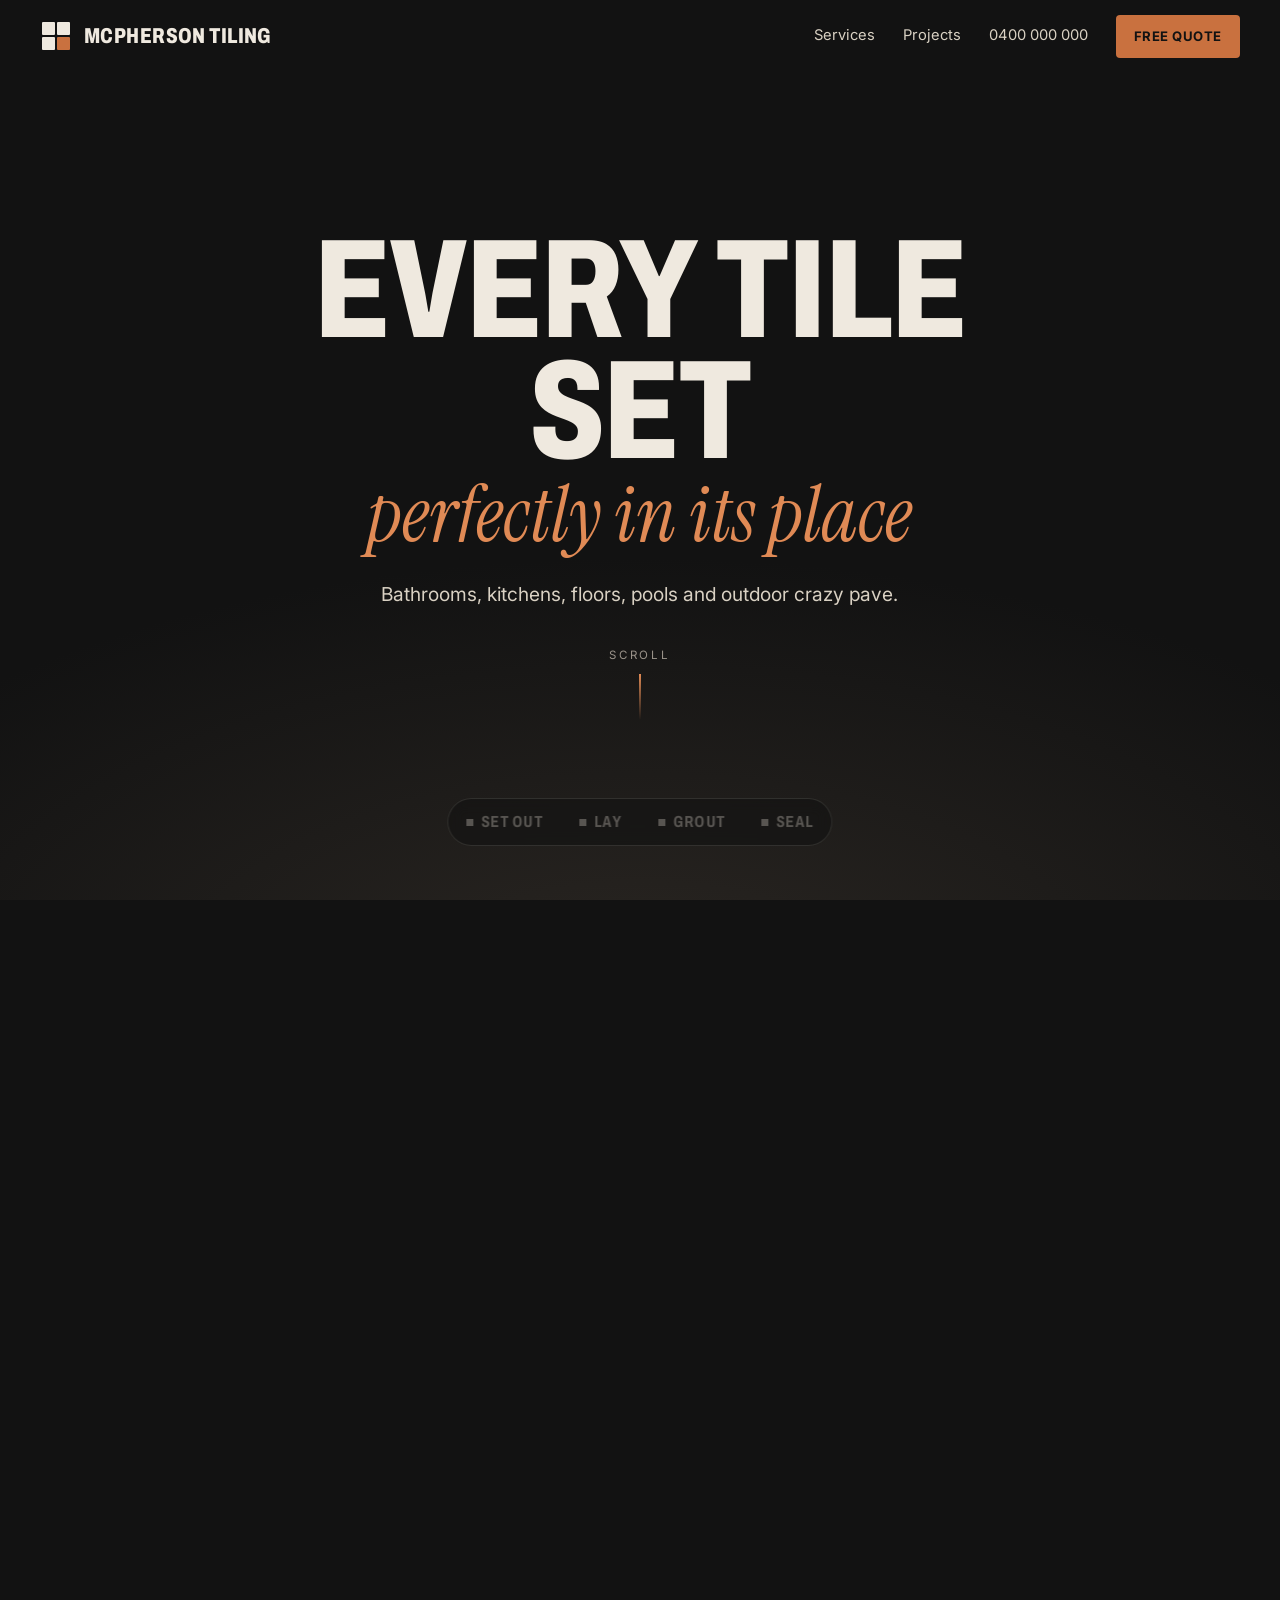
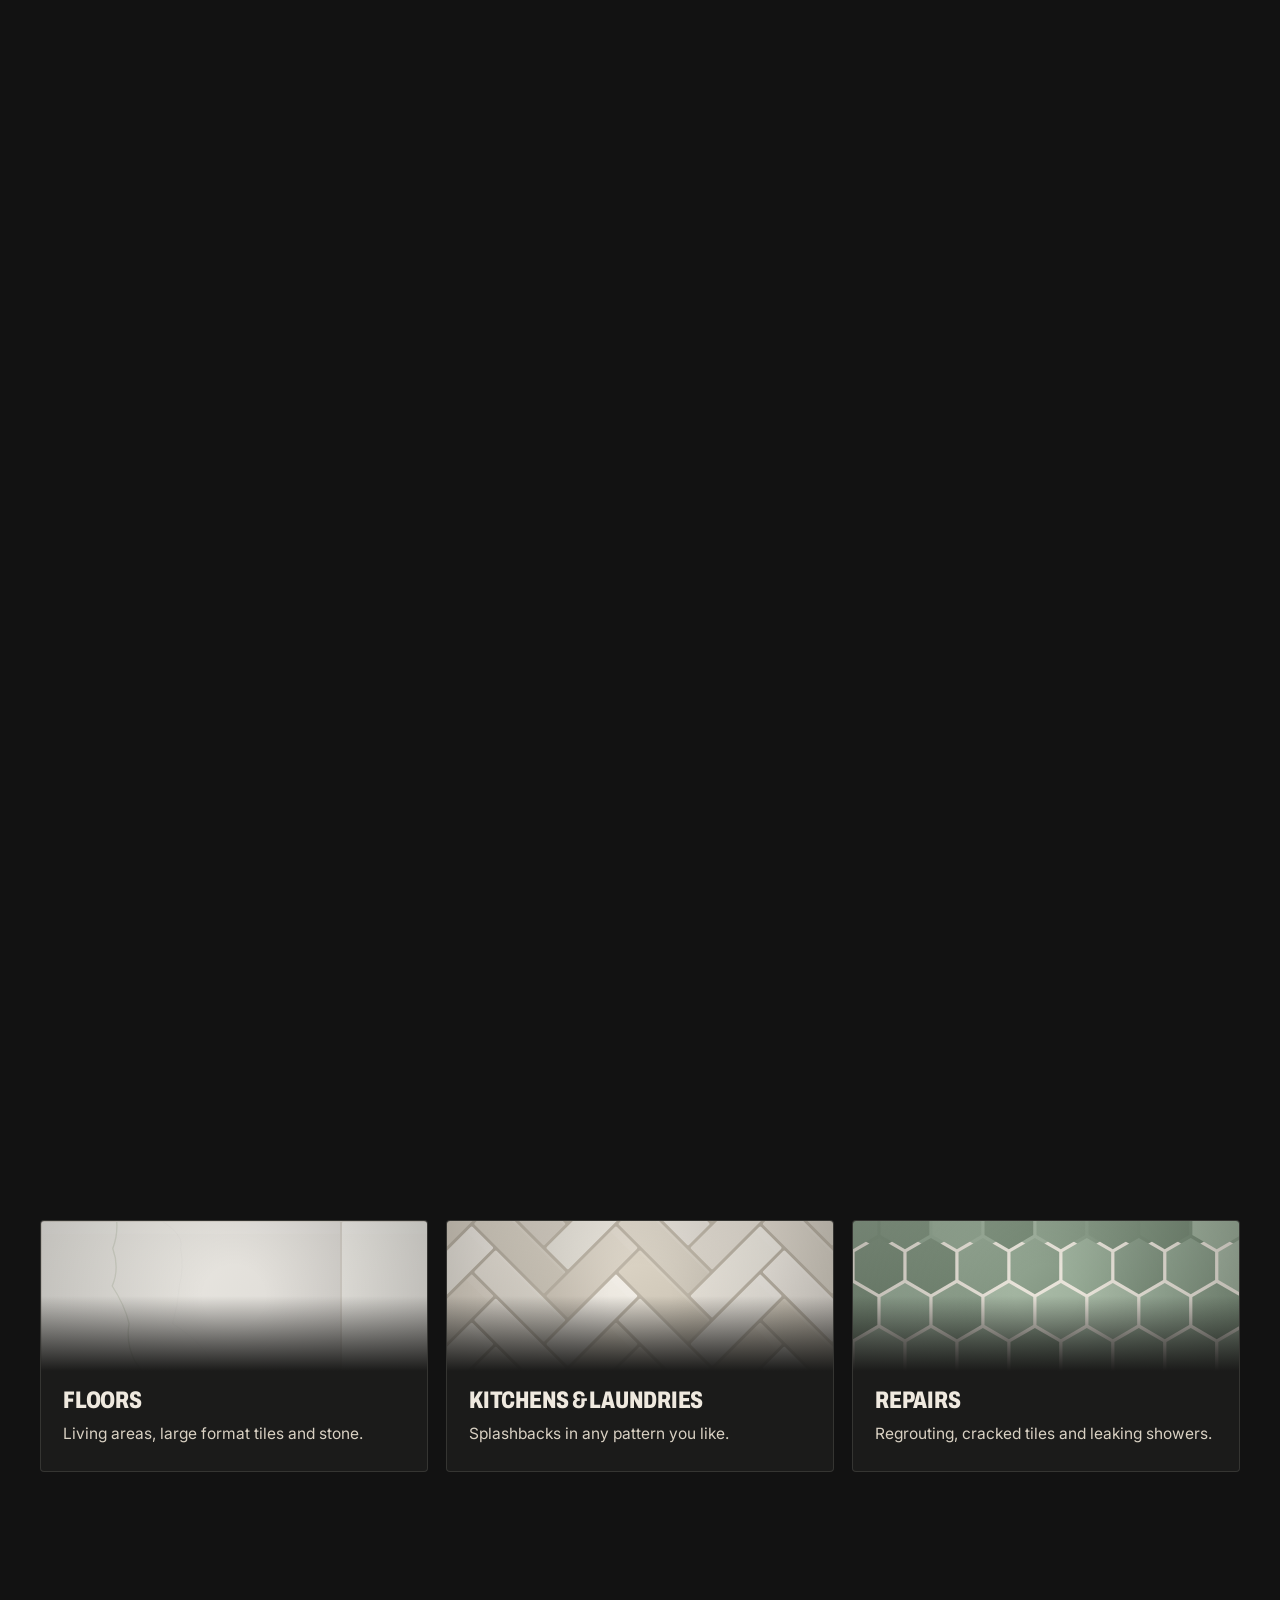
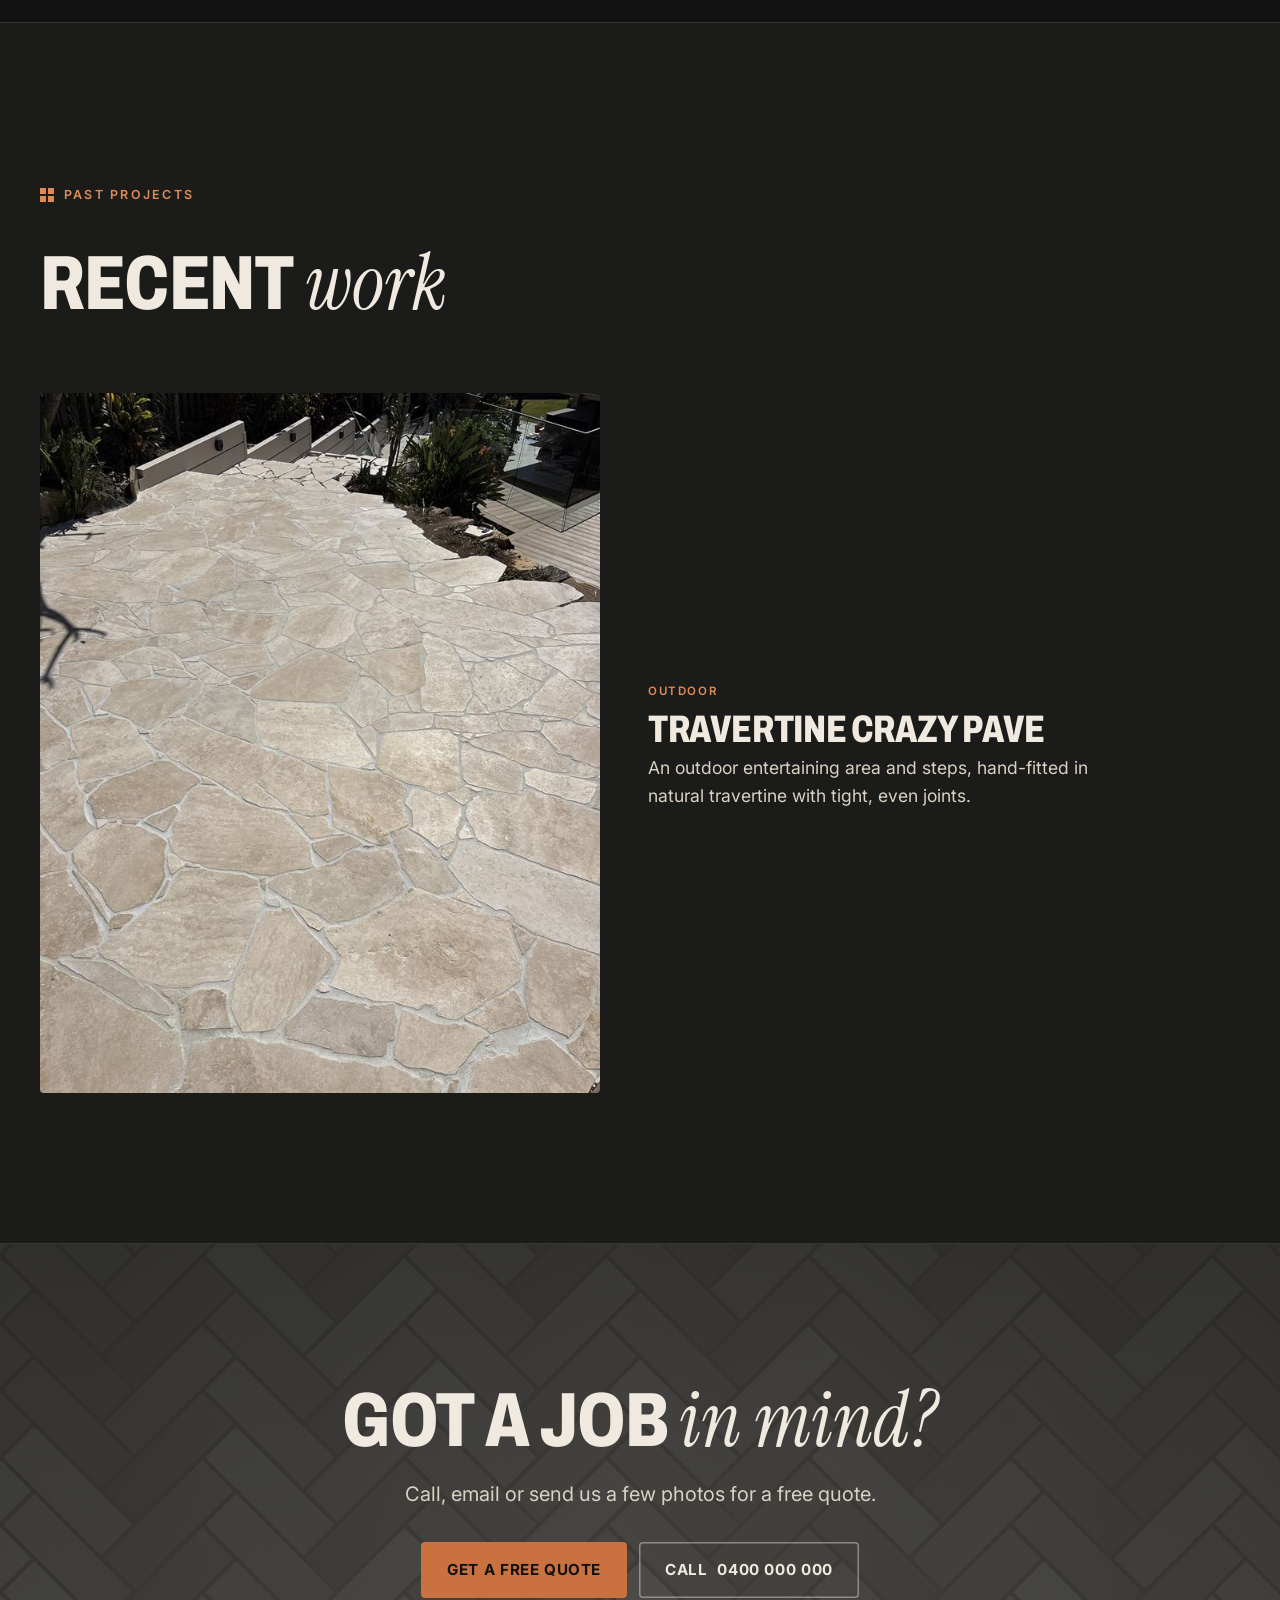
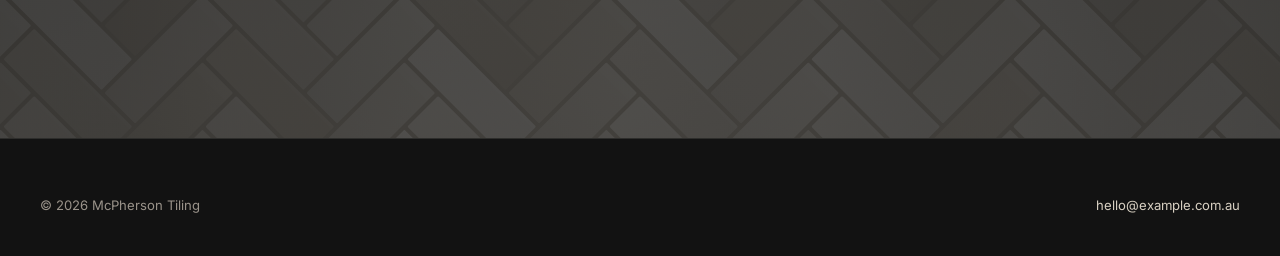
==== commit 0195c19f: "Simplify site and add past projects showcase Trim homepage to hero, services, past projects and a ca" ====
--- a/index.html
+++ b/index.html
@@ -3,8 +3,8 @@
 <head>
   <meta charset="utf-8" />
   <meta name="viewport" content="width=device-width, initial-scale=1" />
-  <title>McPherson Tiling | Bathrooms, Pools, Crazy Pave &amp; Every Surface Between</title>
-  <meta name="description" content="Precision tiling for every part of your home — bathrooms, kitchens, floors, pools and outdoor crazy paving. Laid level, grouted clean and built to last. Call or email for a free quote." />
+  <title>McPherson Tiling | Bathrooms, Pools, Crazy Pave &amp; More</title>
+  <meta name="description" content="Quality tiling for every part of your home: bathrooms, kitchens, floors, pools and outdoor crazy pave. Call or email for a free quote." />
   <meta name="theme-color" content="#121212" />
   <link rel="icon" href="data:image/svg+xml,%3Csvg xmlns='http://www.w3.org/2000/svg' viewBox='0 0 32 32'%3E%3Crect x='2' y='2' width='13' height='13' rx='1' fill='%23efe9df'/%3E%3Crect x='17' y='2' width='13' height='13' rx='1' fill='%23efe9df'/%3E%3Crect x='2' y='17' width='13' height='13' rx='1' fill='%23efe9df'/%3E%3Crect x='17' y='17' width='13' height='13' rx='1' fill='%23c9713f'/%3E%3C/svg%3E" />
   <link rel="preconnect" href="https://fonts.googleapis.com" />
@@ -14,7 +14,6 @@
 </head>
 <body>
 
-  <!-- ================= NAV ================= -->
   <header class="nav">
     <div class="wrap">
       <a class="brand" href="index.html" aria-label="Home">
@@ -31,8 +30,7 @@
       </button>
       <nav class="nav-links">
         <a href="#services">Services</a>
-        <a href="#patterns">Patterns</a>
-        <a href="#process">How we work</a>
+        <a href="#projects">Projects</a>
         <a data-tel href="#"><span data-site="phone">0400 000 000</span></a>
         <a class="btn" href="contact.html">Free quote</a>
       </nav>
@@ -40,7 +38,7 @@
   </header>
 
   <main>
-    <!-- ================= HERO: scroll to lay the floor ================= -->
+    <!-- Hero: scroll to lay the floor -->
     <section class="lay" aria-label="Introduction">
       <div class="lay-stage">
         <div class="lay-scene" aria-hidden="true">
@@ -52,21 +50,17 @@
 
         <div class="lay-copy">
           <div class="lay-intro">
-            <p class="eyebrow">Tiling · Waterproofing · Stone</p>
             <h1>Every tile<br/>set <em class="serif">perfectly in its place</em></h1>
-            <p>Bathrooms, kitchens, floors, pools and outdoor crazy pave. From the first chalk line to the final polish, it's done properly.</p>
-            <div class="scroll-cue">Scroll to lay the floor<span></span></div>
+            <p>Bathrooms, kitchens, floors, pools and outdoor crazy pave.</p>
+            <div class="scroll-cue">Scroll<span></span></div>
           </div>
         </div>
 
         <div class="lay-final">
-          <p class="eyebrow">Laid level · Grouted clean · Sealed</p>
-          <h2>Built to <em class="serif">outlast</em> the house</h2>
-          <p>That's how every job gets finished. Tell us about yours and we'll come out and quote it for free.</p>
+          <h2>Built to <em class="serif">last</em></h2>
+          <p>Get in touch for a free, no-obligation quote.</p>
           <div class="cta-row">
-            <a class="btn" href="contact.html">Get a free quote
-              <svg viewBox="0 0 24 24" fill="none" stroke="currentColor" stroke-width="2.2"><path d="M5 12h14M13 6l6 6-6 6"/></svg>
-            </a>
+            <a class="btn" href="contact.html">Get a free quote</a>
             <a class="btn ghost" data-tel href="#">Call <span data-site="phone">0400 000 000</span></a>
           </div>
         </div>
@@ -77,211 +71,97 @@
       </div>
     </section>
 
-    <!-- ================= MARQUEE ================= -->
-    <div class="marquee" aria-hidden="true">
-      <div class="marquee-track">
-        <span>Bathrooms</span><span>Ensuites</span><span>Kitchens</span><span>Splashbacks</span><span>Pools</span><span>Crazy pave</span><span>Alfresco</span><span>Feature walls</span><span>Large format</span><span>Waterproofing</span>
-        <span>Bathrooms</span><span>Ensuites</span><span>Kitchens</span><span>Splashbacks</span><span>Pools</span><span>Crazy pave</span><span>Alfresco</span><span>Feature walls</span><span>Large format</span><span>Waterproofing</span>
-      </div>
-    </div>
-
-    <!-- ================= SERVICES ================= -->
+    <!-- Services -->
     <section class="block" id="services">
       <div class="wrap">
-        <div class="section-head split">
-          <div class="reveal">
-            <p class="eyebrow">What we tile</p>
-            <h2>Every surface.<br/><em class="serif">Inside &amp; out.</em></h2>
-          </div>
-          <p class="lead reveal" data-delay="1">If it can be tiled, we can tile it. That covers wet areas where waterproofing matters most, pool shells that sit underwater all year, and sandstone paths that have to handle the weather. Each job is set out properly, laid dead level and finished with sharp, clean grout lines.</p>
+        <div class="section-head reveal">
+          <p class="eyebrow">What we do</p>
+          <h2>Every surface, <em class="serif">inside &amp; out</em></h2>
         </div>
 
         <div class="services">
           <article class="service reveal">
             <div class="art"><canvas data-pattern="subway" data-seed="3" aria-hidden="true"></canvas></div>
-            <div class="body">
-              <h3>Bathrooms &amp; ensuites</h3>
-              <p>Full bathroom tiling from the screed up. That means compliant waterproofing, falls that actually drain, niches, and floor-to-ceiling walls with mitred corners.</p>
-              <ul><li>Showers</li><li>Niches</li><li>Waterproofing</li><li>Mitred edges</li></ul>
-            </div>
+            <div class="body"><h3>Bathrooms</h3><p>Full renovations, showers and waterproofing.</p></div>
           </article>
           <article class="service reveal" data-delay="1">
             <div class="art"><canvas data-pattern="pool" data-seed="9" aria-hidden="true"></canvas></div>
-            <div class="body">
-              <h3>Pools &amp; spas</h3>
-              <p>Waterline bands, full mosaic interiors, coping and pool surrounds. Everything is set with adhesives and grouts made to live underwater and handle chlorine and sun.</p>
-              <ul><li>Waterline</li><li>Mosaics</li><li>Coping</li><li>Surrounds</li></ul>
-            </div>
+            <div class="body"><h3>Pools</h3><p>Waterline, mosaics, coping and surrounds.</p></div>
           </article>
           <article class="service reveal" data-delay="2">
             <div class="art"><canvas data-pattern="crazy" data-seed="5" aria-hidden="true"></canvas></div>
-            <div class="body">
-              <h3>Outdoor &amp; crazy pave</h3>
-              <p>Natural stone crazy paving, patios, alfresco areas, paths and steps. Each piece is cut and fitted by hand so the joints are even and the finish stays non-slip.</p>
-              <ul><li>Crazy pave</li><li>Sandstone</li><li>Alfresco</li><li>Steps</li></ul>
-            </div>
+            <div class="body"><h3>Outdoor &amp; crazy pave</h3><p>Patios, paths, steps and alfresco areas.</p></div>
           </article>
           <article class="service reveal">
             <div class="art"><canvas data-pattern="large" data-seed="4" aria-hidden="true"></canvas></div>
-            <div class="body">
-              <h3>Floors &amp; large format</h3>
-              <p>Living areas and hallways in big-format porcelain, laid flat with levelling systems so there are no lips, no hollow spots and no bumps underfoot.</p>
-              <ul><li>600×1200+</li><li>Levelling</li><li>Porcelain</li><li>Stone</li></ul>
-            </div>
+            <div class="body"><h3>Floors</h3><p>Living areas, large format tiles and stone.</p></div>
           </article>
           <article class="service reveal" data-delay="1">
             <div class="art"><canvas data-pattern="herringbone" data-seed="8" aria-hidden="true"></canvas></div>
-            <div class="body">
-              <h3>Kitchens &amp; splashbacks</h3>
-              <p>Herringbone, chevron, stacked, subway or a single slab-look sheet. We cut clean around every powerpoint and window and finish the edges neatly.</p>
-              <ul><li>Splashbacks</li><li>Herringbone</li><li>Laundries</li></ul>
-            </div>
+            <div class="body"><h3>Kitchens &amp; laundries</h3><p>Splashbacks in any pattern you like.</p></div>
           </article>
           <article class="service reveal" data-delay="2">
             <div class="art"><canvas data-pattern="hex" data-seed="2" aria-hidden="true"></canvas></div>
-            <div class="body">
-              <h3>Feature walls &amp; repairs</h3>
-              <p>Statement walls, fireplaces and entryways, plus regrouting, replacing cracked tiles, fixing leaking showers and bringing tired tiling back to life.</p>
-              <ul><li>Feature walls</li><li>Regrouting</li><li>Leak repairs</li></ul>
-            </div>
+            <div class="body"><h3>Repairs</h3><p>Regrouting, cracked tiles and leaking showers.</p></div>
           </article>
         </div>
       </div>
     </section>
 
-    <!-- ================= PATTERN STUDIO ================= -->
-    <section class="block studio" id="patterns" data-studio>
-      <div class="wrap studio-grid">
-        <div class="reveal">
-          <p class="eyebrow">Pick your pattern</p>
-          <h2>Any layout.<br/><em class="serif">Laid right.</em></h2>
-          <div class="pattern-tabs" role="tablist" aria-label="Tile patterns">
-            <button role="tab" data-p="herringbone" data-desc="Timeless and full of movement. Each plank is cut and set at a crisp 90° so the zig-zag stays true from wall to wall.">Herringbone</button>
-            <button role="tab" data-p="subway" data-desc="The classic brick-bond wall tile. It looks simple, but it only looks good when every course is dead straight and the half-bond lines up.">Subway</button>
-            <button role="tab" data-p="crazy" data-desc="Hand-fitted natural stone for patios, paths and pool surrounds. Each piece is shaped to its neighbours so the joints stay even.">Crazy pave</button>
-            <button role="tab" data-p="pool" data-desc="Glass and porcelain mosaics built for life underwater, with a contrasting waterline band that frames the pool.">Pool mosaic</button>
-            <button role="tab" data-p="large" data-desc="Big-format marble-look porcelain gives you fewer grout lines and a calm, seamless look. It's laid with levelling clips so it stays flat.">Large format</button>
-            <button role="tab" data-p="hex" data-desc="Hexagons for bathroom floors and feature walls. Their six-way joints are unforgiving, so precision is what makes them work.">Hexagon</button>
-            <button role="tab" data-p="basket" data-desc="Terracotta basketweave for laundries, entries and courtyards. It's an old-school pattern that's making a big comeback.">Basketweave</button>
-            <button role="tab" data-p="slate" data-desc="Stacked charcoal squares for a modern, architectural look. The grid only works if every line runs perfectly straight.">Stack bond</button>
-          </div>
-          <p class="pattern-desc" aria-live="polite"></p>
+    <!-- Past projects -->
+    <section class="block projects-block" id="projects">
+      <div class="wrap">
+        <div class="section-head reveal">
+          <p class="eyebrow">Past projects</p>
+          <h2>Recent <em class="serif">work</em></h2>
         </div>
-        <div class="studio-canvas reveal" data-delay="1">
-          <canvas aria-hidden="true"></canvas>
-          <div class="caustics" aria-hidden="true"></div>
+
+        <!-- To add a project: copy a <figure class="project"> block and change the image + caption. -->
+        <div class="projects">
+          <figure class="project featured reveal">
+            <button class="project-img" type="button" data-full="images/projects/crazy-pave-1400.jpg" aria-label="View larger photo: Travertine crazy pave">
+              <img src="images/projects/crazy-pave-700.jpg"
+                   srcset="images/projects/crazy-pave-700.jpg 700w, images/projects/crazy-pave-1400.jpg 1400w"
+                   sizes="(min-width: 900px) 560px, 100vw"
+                   width="700" height="933" loading="lazy"
+                   alt="Travertine crazy pave courtyard and steps with light grout joints" />
+            </button>
+            <figcaption>
+              <span class="tag">Outdoor</span>
+              <h3>Travertine crazy pave</h3>
+              <p>An outdoor entertaining area and steps, hand-fitted in natural travertine with tight, even joints.</p>
+            </figcaption>
+          </figure>
         </div>
       </div>
     </section>
 
-    <!-- ================= PROCESS ================= -->
-    <section class="block" id="process">
-      <div class="wrap">
-        <div class="section-head split">
-          <div class="reveal">
-            <p class="eyebrow">How we work</p>
-            <h2>From quote<br/><em class="serif">to final polish</em></h2>
-          </div>
-          <p class="lead reveal" data-delay="1">No surprises and no shortcuts. You'll know what's happening, when it's happening and what it costs before any work starts.</p>
-        </div>
-        <div class="process">
-          <div class="step reveal"><span class="num">01</span><h3>Free quote</h3><p>Call, email or send photos through the form. We'll visit, measure up and give you a clear, itemised price with no obligation.</p></div>
-          <div class="step reveal" data-delay="1"><span class="num">02</span><h3>Prep &amp; set out</h3><p>Surfaces are levelled and waterproofed where needed. The layout is planned so cuts land in the right places and nothing looks like an afterthought.</p></div>
-          <div class="step reveal" data-delay="2"><span class="num">03</span><h3>Lay &amp; grout</h3><p>Tiles go down flat, square and fully bedded. Grout lines are consistent, silicone joints are neat and every edge is finished.</p></div>
-          <div class="step reveal" data-delay="3"><span class="num">04</span><h3>Clean &amp; handover</h3><p>We seal where needed, clean up properly and walk you through the finished job along with care tips to keep it looking new.</p></div>
-        </div>
-      </div>
-    </section>
-
-    <!-- ================= WHY ================= -->
-    <section class="block" style="padding-top:0">
-      <div class="wrap why">
-        <div class="why-sticky reveal">
-          <p class="eyebrow">Why choose us</p>
-          <h2>The detail<br/><em class="serif">is the job</em></h2>
-          <p class="lead" style="margin-top:22px">A tiled surface lasts decades, so it's worth getting right the first time. You'll see the difference in the lines, the cuts and the finish, and you'll still see it years from now.</p>
-          <div class="quote-card">
-            <p>"If it's not level, it's not finished."</p>
-            <span>The standard on every job</span>
-          </div>
-        </div>
-        <div class="why-list">
-          <div class="why-item reveal">
-            <svg viewBox="0 0 24 24" fill="none" stroke="currentColor" stroke-width="1.6"><path d="M3 12h18M3 12l3-3M3 12l3 3M21 12l-3-3M21 12l-3 3"/><circle cx="12" cy="12" r="2"/></svg>
-            <div><h4>Dead-level, every time</h4><p>Laser set-out, levelling systems and proper bedding mean no lippage, no drummy tiles and no water sitting where it shouldn't.</p></div>
-          </div>
-          <div class="why-item reveal">
-            <svg viewBox="0 0 24 24" fill="none" stroke="currentColor" stroke-width="1.6"><path d="M12 3s6 6.5 6 11a6 6 0 0 1-12 0c0-4.5 6-11 6-11z"/></svg>
-            <div><h4>Waterproofing done right</h4><p>In wet areas the part you can't see matters most. Membranes, flashings and falls are done to standard before a single tile goes down.</p></div>
-          </div>
-          <div class="why-item reveal">
-            <svg viewBox="0 0 24 24" fill="none" stroke="currentColor" stroke-width="1.6"><rect x="3" y="3" width="7" height="7"/><rect x="14" y="3" width="7" height="7"/><rect x="3" y="14" width="7" height="7"/><rect x="14" y="14" width="7" height="7"/></svg>
-            <div><h4>Clean, considered cuts</h4><p>The layout is planned around the room: centred features, balanced borders and mitred corners. No slivers tucked into the corners.</p></div>
-          </div>
-          <div class="why-item reveal">
-            <svg viewBox="0 0 24 24" fill="none" stroke="currentColor" stroke-width="1.6"><path d="M3 21h18M5 21V10l7-6 7 6v11"/><path d="M9 21v-6h6v6"/></svg>
-            <div><h4>Your home, respected</h4><p>We turn up when we say we will, protect your floors, keep the site tidy and leave the place cleaner than we found it.</p></div>
-          </div>
-          <div class="why-item reveal">
-            <svg viewBox="0 0 24 24" fill="none" stroke="currentColor" stroke-width="1.6"><path d="M4 6h16v12H4z"/><path d="M4 7l8 6 8-6"/></svg>
-            <div><h4>Straight-up quoting</h4><p>Free, itemised quotes with no hidden extras. If something changes on site, we talk to you before doing anything about it.</p></div>
-          </div>
-        </div>
-      </div>
-    </section>
-
-    <!-- ================= CTA ================= -->
+    <!-- CTA -->
     <section class="cta-band">
       <canvas data-pattern="herringbone" data-seed="30" data-scale="1.4" aria-hidden="true"></canvas>
       <div class="wrap reveal">
-        <p class="eyebrow" style="justify-content:center">Free, no-obligation quotes</p>
-        <h2>Got a job in mind?<br/><em class="serif">Let's hear about it.</em></h2>
-        <p class="lead">Give us a call, flick us an email, or send a few photos through the quote form and we'll get back to you fast.</p>
+        <h2>Got a job <em class="serif">in mind?</em></h2>
+        <p class="lead">Call, email or send us a few photos for a free quote.</p>
         <div class="cta-row">
           <a class="btn" href="contact.html">Get a free quote</a>
           <a class="btn ghost" data-tel href="#">Call <span data-site="phone">0400 000 000</span></a>
-          <a class="btn ghost" data-mail href="#">Email us</a>
         </div>
       </div>
     </section>
   </main>
 
-  <!-- ================= FOOTER ================= -->
   <footer>
-    <div class="wrap">
-      <div class="foot">
-        <div>
-          <a class="brand" href="index.html">
-            <svg class="brand-mark" viewBox="0 0 32 32" aria-hidden="true"><rect x="2" y="2" width="13" height="13" rx="1" fill="#efe9df"/><rect x="17" y="2" width="13" height="13" rx="1" fill="#efe9df"/><rect x="2" y="17" width="13" height="13" rx="1" fill="#efe9df"/><rect x="17" y="17" width="13" height="13" rx="1" fill="#c9713f"/></svg>
-            <span class="brand-name" data-site="name">McPherson Tiling</span>
-          </a>
-          <p style="margin-top:16px;max-width:36ch">Precision tiling for bathrooms, kitchens, floors, pools and outdoor living, servicing <span data-site="area">your area &amp; surrounds</span>.</p>
-        </div>
-        <div>
-          <h4>Services</h4>
-          <ul>
-            <li><a href="#services">Bathrooms &amp; ensuites</a></li>
-            <li><a href="#services">Pools &amp; spas</a></li>
-            <li><a href="#services">Outdoor &amp; crazy pave</a></li>
-            <li><a href="#services">Floors &amp; large format</a></li>
-            <li><a href="#services">Kitchens &amp; splashbacks</a></li>
-          </ul>
-        </div>
-        <div>
-          <h4>Get in touch</h4>
-          <ul>
-            <li><a data-tel href="#"><span data-site="phone">0400 000 000</span></a></li>
-            <li><a data-mail href="#"><span data-site="email">hello@example.com.au</span></a></li>
-            <li><a href="contact.html">Request a free quote →</a></li>
-          </ul>
-        </div>
-      </div>
-      <div class="foot-bottom">
-        <span>© <span data-year></span> <span data-site="name">McPherson Tiling</span>. All rights reserved.</span>
-        <span data-abn></span>
-      </div>
+    <div class="wrap foot-bottom">
+      <span>© <span data-year></span> <span data-site="name">McPherson Tiling</span></span>
+      <span><a data-mail href="#"><span data-site="email">hello@example.com.au</span></a></span>
+      <span data-abn></span>
     </div>
   </footer>
+
+  <dialog class="lightbox" aria-label="Project photo">
+    <button class="lightbox-close" type="button" aria-label="Close">×</button>
+    <img alt="" />
+  </dialog>
 
   <script src="js/config.js"></script>
   <script src="js/patterns.js"></script>
--- a/css/styles.css
+++ b/css/styles.css
@@ -344,33 +344,6 @@
   .lay-steps li::before { display: none; }
 }
 
-/* ---------- Marquee ---------- */
-.marquee {
-  border-block: 1px solid var(--line);
-  background: var(--ink-2);
-  overflow: hidden;
-  padding: 22px 0;
-}
-.marquee-track {
-  display: flex;
-  gap: 48px;
-  width: max-content;
-  animation: marquee 38s linear infinite;
-}
-.marquee-track span {
-  font-family: var(--display);
-  font-stretch: 75%;
-  font-weight: 800;
-  font-size: clamp(1.4rem, 3vw, 2.2rem);
-  text-transform: uppercase;
-  white-space: nowrap;
-  display: flex;
-  align-items: center;
-  gap: 48px;
-}
-.marquee-track span::after { content: ""; width: 12px; height: 12px; background: var(--clay); transform: rotate(45deg); }
-@keyframes marquee { to { transform: translateX(-50%); } }
-
 /* ---------- Sections ---------- */
 section.block { padding: clamp(80px, 12vw, 150px) 0; position: relative; }
 .section-head { display: grid; gap: 24px; margin-bottom: clamp(40px, 6vw, 72px); }
@@ -390,98 +363,44 @@
   transition: transform .35s ease, border-color .35s ease;
 }
 .service:hover { transform: translateY(-6px); border-color: rgba(201,113,63,.6); }
-.service canvas { width: 100%; height: 190px; display: block; transition: transform .6s ease; }
+.service canvas { width: 100%; height: 150px; display: block; transition: transform .6s ease; }
 .service:hover canvas { transform: scale(1.06); }
 .service .art { overflow: hidden; position: relative; }
 .service .art::after { content: ""; position: absolute; inset: 0; background: linear-gradient(transparent 50%, var(--ink-2)); }
-.service .body { padding: 22px 24px 28px; }
+.service .body { padding: 18px 22px 24px; }
 .service h3 { margin-bottom: 10px; }
 .service p { margin: 0; color: var(--bone-2); font-size: 0.97rem; }
 .service ul { margin: 14px 0 0; padding: 0; list-style: none; display: flex; flex-wrap: wrap; gap: 6px; }
 .service li { font-size: 0.76rem; padding: 4px 10px; border: 1px solid var(--line); border-radius: 20px; color: var(--muted); }
 
-/* ---------- Pattern studio ---------- */
-.studio { background: var(--ink-2); border-block: 1px solid var(--line); }
-.studio-grid { display: grid; gap: 32px; align-items: center; }
-@media (min-width: 960px) { .studio-grid { grid-template-columns: 0.9fr 1.3fr; gap: 64px; } }
-.pattern-tabs { display: flex; flex-wrap: wrap; gap: 8px; margin: 28px 0; }
-.pattern-tabs button {
-  font: inherit;
-  font-size: 0.88rem;
-  font-weight: 600;
-  padding: 10px 16px;
-  border-radius: 40px;
-  border: 1px solid var(--line);
-  background: transparent;
-  color: var(--bone-2);
-  cursor: pointer;
-  transition: all .2s ease;
-}
-.pattern-tabs button:hover { color: var(--bone); border-color: rgba(239,233,223,.35); }
-.pattern-tabs button[aria-selected="true"] { background: var(--bone); color: var(--ink); border-color: var(--bone); }
-.pattern-desc { min-height: 5.5em; color: var(--bone-2); }
-.pattern-desc strong { color: var(--bone); display: block; font-family: var(--display); font-stretch: 75%; text-transform: uppercase; font-size: 1.6rem; margin-bottom: 6px; }
-.studio-canvas {
-  position: relative;
-  aspect-ratio: 4 / 3;
-  border-radius: var(--radius);
-  overflow: hidden;
-  box-shadow: 0 40px 80px rgba(0,0,0,.45);
-}
-.studio-canvas canvas { position: absolute; inset: 0; width: 100%; height: 100%; transition: opacity .5s ease, transform .8s ease; }
-.studio-canvas canvas.out { opacity: 0; transform: scale(1.04); }
-.studio-canvas .caustics {
-  position: absolute; inset: -20%;
-  background:
-    radial-gradient(40% 25% at 30% 30%, rgba(255,255,255,.22), transparent 70%),
-    radial-gradient(30% 20% at 70% 60%, rgba(255,255,255,.18), transparent 70%),
-    radial-gradient(35% 22% at 40% 80%, rgba(255,255,255,.15), transparent 70%);
-  mix-blend-mode: overlay;
-  opacity: 0;
-  transition: opacity .6s ease;
-  animation: drift 9s ease-in-out infinite alternate;
-  pointer-events: none;
-}
-.studio-canvas.pool .caustics { opacity: 1; }
-@keyframes drift { from { transform: translate(-4%, -3%) rotate(0deg); } to { transform: translate(4%, 3%) rotate(6deg); } }
-
-/* ---------- Process ---------- */
-.process { display: grid; gap: 2px; background: var(--line); border: 1px solid var(--line); border-radius: var(--radius); overflow: hidden; }
-@media (min-width: 800px) { .process { grid-template-columns: repeat(4, 1fr); } }
-.step { background: var(--ink); padding: 34px 28px 40px; position: relative; }
-.step .num {
-  font-family: var(--display);
-  font-stretch: 75%;
-  font-weight: 800;
-  font-size: 4.5rem;
-  line-height: 1;
-  color: transparent;
-  -webkit-text-stroke: 1.5px var(--clay);
-  display: block;
-  margin-bottom: 18px;
-}
-.step h3 { margin-bottom: 10px; }
-.step p { margin: 0; color: var(--bone-2); font-size: 0.97rem; }
-
-/* ---------- Why ---------- */
-.why { display: grid; gap: 48px; }
-@media (min-width: 900px) { .why { grid-template-columns: 1fr 1fr; align-items: start; } }
-.why-list { display: grid; gap: 0; border-top: 1px solid var(--line); }
-.why-item { display: grid; grid-template-columns: 48px 1fr; gap: 16px; padding: 24px 0; border-bottom: 1px solid var(--line); }
-.why-item svg { width: 34px; height: 34px; color: var(--clay-2); }
-.why-item h4 { font-size: 1.25rem; margin-bottom: 6px; }
-.why-item p { margin: 0; color: var(--bone-2); font-size: 0.97rem; }
-@media (min-width: 900px) { .why-sticky { position: sticky; top: 110px; } }
-.quote-card {
-  margin-top: 36px;
-  padding: 28px;
-  border-radius: var(--radius);
-  background:
-    linear-gradient(135deg, rgba(201,113,63,.18), transparent 60%),
-    var(--ink-2);
-  border: 1px solid var(--line);
-}
-.quote-card p { margin: 0 0 18px; font-family: var(--serif); font-style: italic; font-size: 1.6rem; line-height: 1.25; }
+/* ---------- Projects ---------- */
+.projects-block { background: var(--ink-2); border-block: 1px solid var(--line); }
+.projects { display: grid; gap: 24px; grid-template-columns: repeat(auto-fill, minmax(280px, 1fr)); }
+.project { margin: 0; }
+.project-img {
+  display: block; width: 100%; padding: 0; border: 0; cursor: zoom-in;
+  border-radius: var(--radius); overflow: hidden; background: var(--ink);
+}
+.project-img img { width: 100%; height: auto; aspect-ratio: 4 / 5; object-fit: cover; transition: transform .6s ease; }
+.project-img:hover img { transform: scale(1.03); }
+.project-img:focus-visible { outline: 2px solid var(--clay); outline-offset: 3px; }
+.project figcaption { padding-top: 16px; }
+.project h3 { margin: 8px 0 6px; }
+.project p { margin: 0; color: var(--bone-2); font-size: 0.97rem; }
+.tag { font-size: 0.72rem; font-weight: 600; letter-spacing: .14em; text-transform: uppercase; color: var(--clay-2); }
+@media (min-width: 900px) {
+  .project.featured { grid-column: 1 / -1; display: grid; grid-template-columns: 560px 1fr; gap: 48px; align-items: center; }
+  .project.featured figcaption { padding: 0; }
+  .project.featured h3 { font-size: 2.4rem; }
+  .project.featured p { font-size: 1.1rem; max-width: 40ch; }
+}
+.lightbox { padding: 0; border: 0; background: transparent; max-width: 94vw; max-height: 92vh; overflow: visible; }
+.lightbox::backdrop { background: rgba(10,10,10,.9); }
+.lightbox img { max-width: 94vw; max-height: 92vh; width: auto; height: auto; border-radius: var(--radius); }
+.lightbox-close {
+  position: absolute; top: -14px; right: -14px; width: 40px; height: 40px; border-radius: 50%;
+  border: 0; background: var(--bone); color: var(--ink); font-size: 24px; line-height: 40px; cursor: pointer;
+}
 
 /* ---------- CTA band ---------- */
 .cta-band {
@@ -506,6 +425,9 @@
 .foot a:hover { color: var(--clay-2); }
 .foot ul { list-style: none; padding: 0; margin: 0; display: grid; gap: 8px; }
 .foot-bottom { margin-top: 48px; padding-top: 24px; border-top: 1px solid var(--line); display: flex; justify-content: space-between; flex-wrap: wrap; gap: 12px; font-size: 0.82rem; }
+footer > .foot-bottom { margin-top: 0; padding-top: 0; border-top: 0; align-items: center; }
+footer a { color: var(--bone-2); text-decoration: none; }
+footer a:hover { color: var(--clay-2); }
 
 /* ---------- Reveal ---------- */
 .reveal { opacity: 0; transform: translateY(34px); transition: opacity .9s ease, transform .9s cubic-bezier(.2,.7,.2,1); }
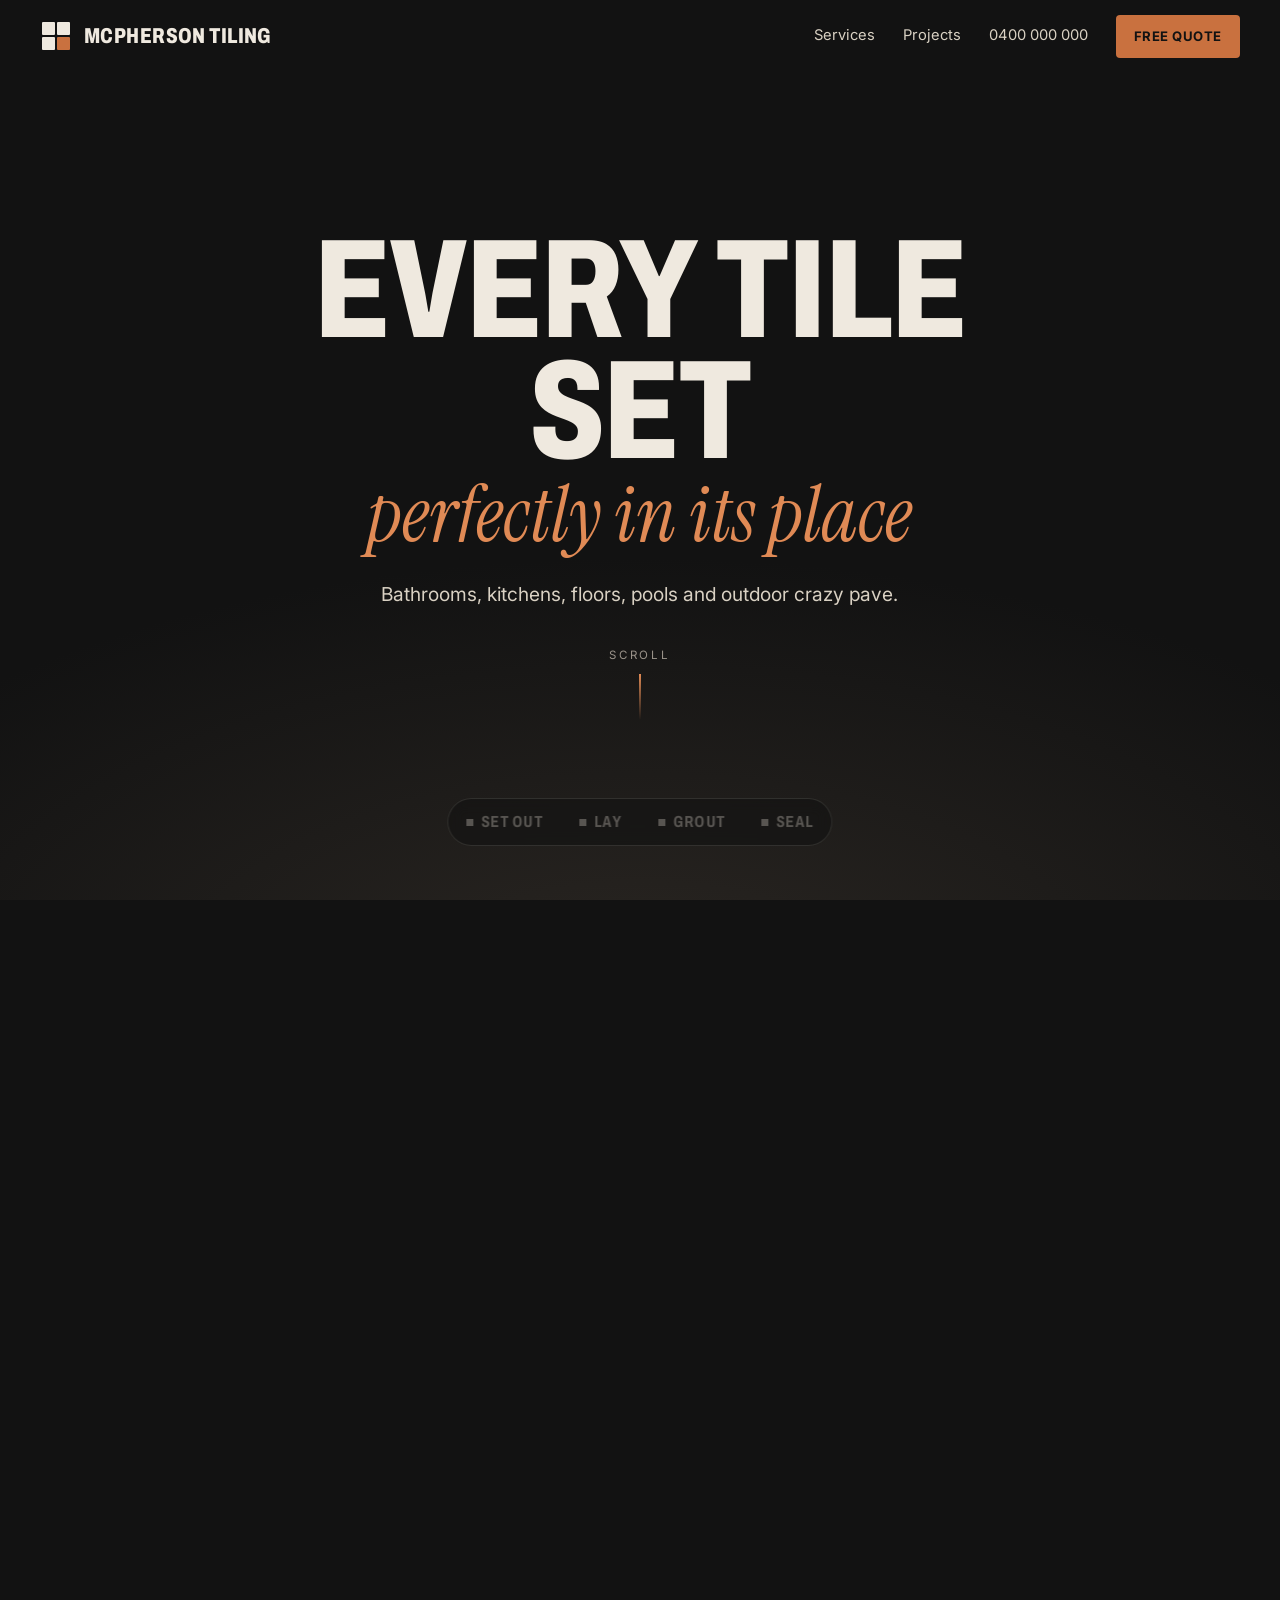
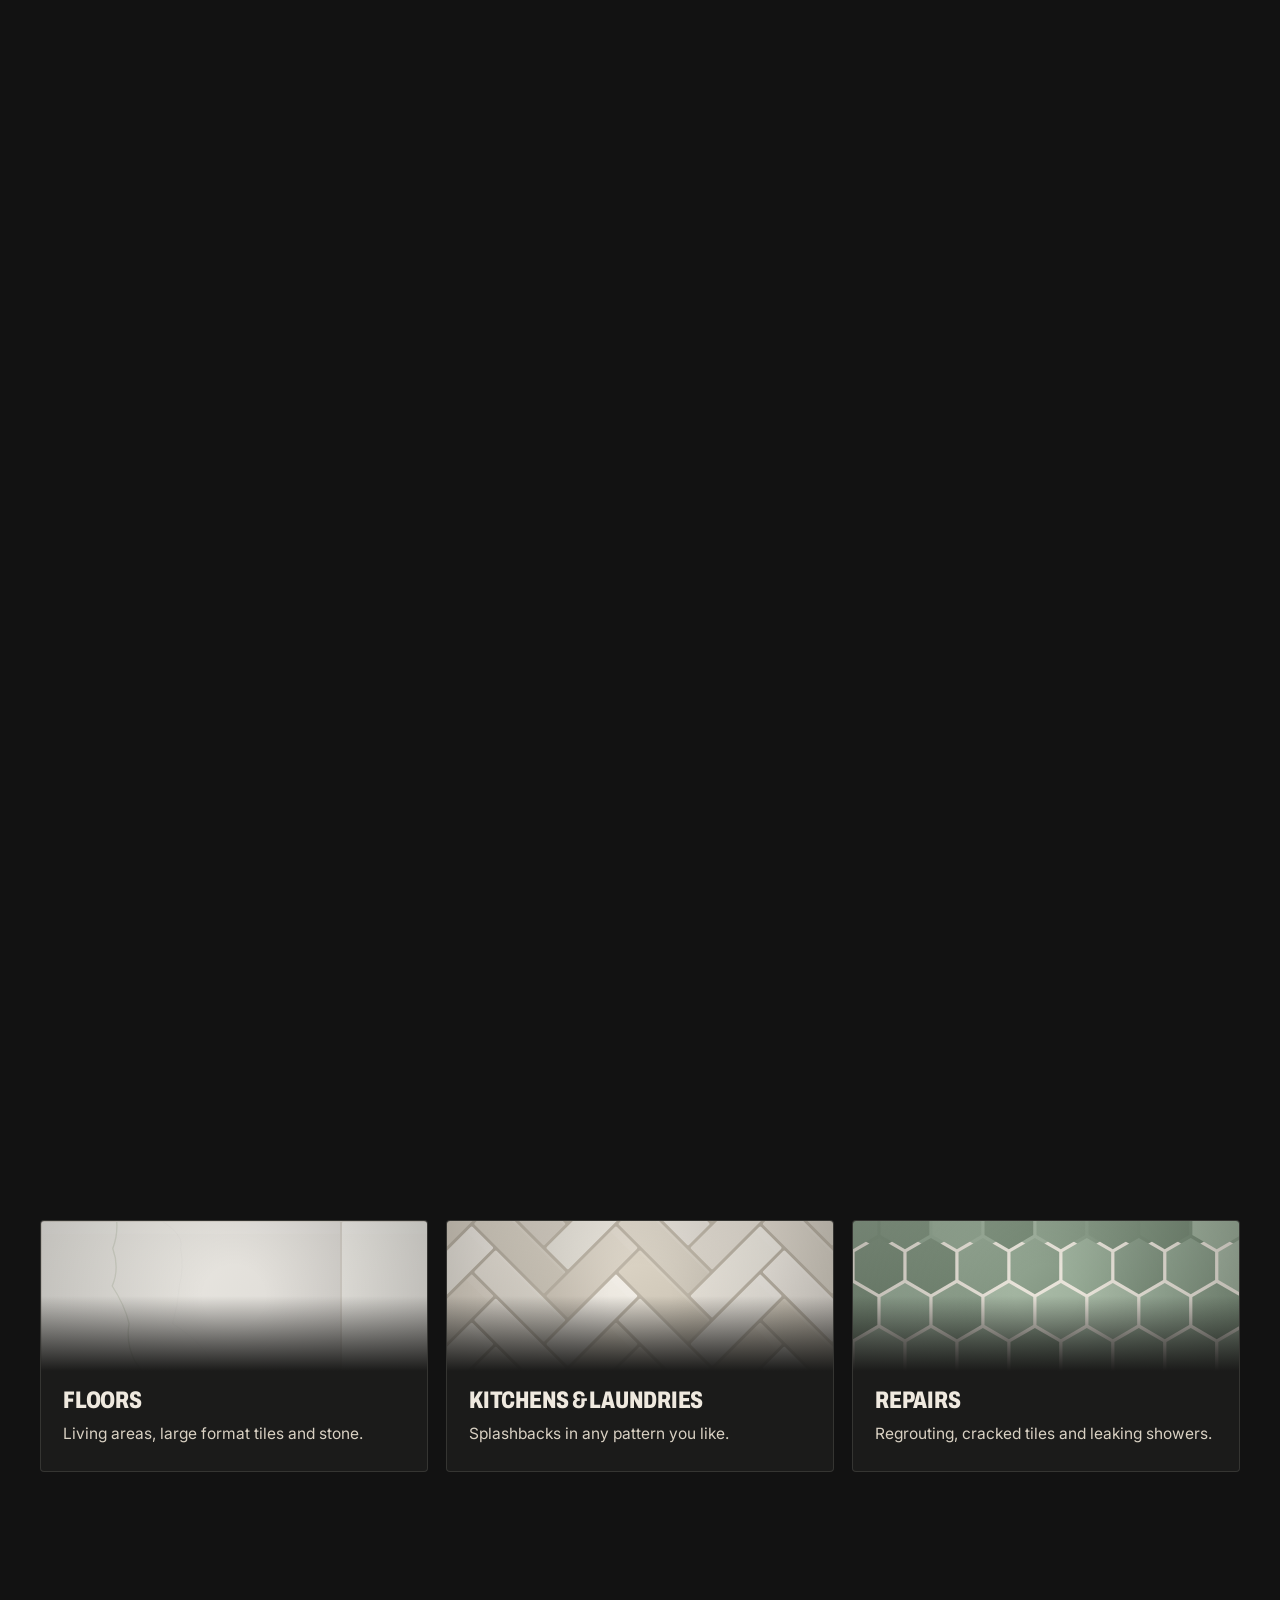
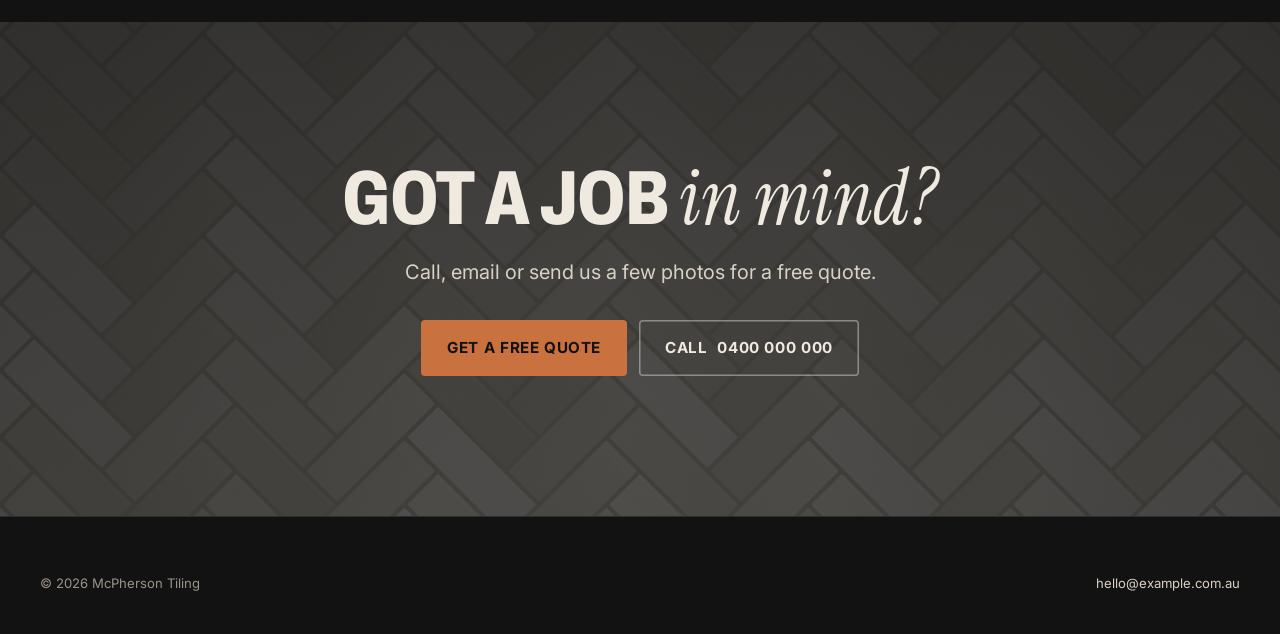
==== commit d01dbcf3: "Move past projects to their own page Add a Past projects button to the hero call to action and a new" ====
--- a/index.html
+++ b/index.html
@@ -30,7 +30,7 @@
       </button>
       <nav class="nav-links">
         <a href="#services">Services</a>
-        <a href="#projects">Projects</a>
+        <a href="projects.html">Projects</a>
         <a data-tel href="#"><span data-site="phone">0400 000 000</span></a>
         <a class="btn" href="contact.html">Free quote</a>
       </nav>
@@ -62,6 +62,7 @@
           <div class="cta-row">
             <a class="btn" href="contact.html">Get a free quote</a>
             <a class="btn ghost" data-tel href="#">Call <span data-site="phone">0400 000 000</span></a>
+            <a class="btn ghost" href="projects.html">Past projects</a>
           </div>
         </div>
 
@@ -108,33 +109,6 @@
       </div>
     </section>
 
-    <!-- Past projects -->
-    <section class="block projects-block" id="projects">
-      <div class="wrap">
-        <div class="section-head reveal">
-          <p class="eyebrow">Past projects</p>
-          <h2>Recent <em class="serif">work</em></h2>
-        </div>
-
-        <!-- To add a project: copy a <figure class="project"> block and change the image + caption. -->
-        <div class="projects">
-          <figure class="project featured reveal">
-            <button class="project-img" type="button" data-full="images/projects/crazy-pave-1400.jpg" aria-label="View larger photo: Travertine crazy pave">
-              <img src="images/projects/crazy-pave-700.jpg"
-                   srcset="images/projects/crazy-pave-700.jpg 700w, images/projects/crazy-pave-1400.jpg 1400w"
-                   sizes="(min-width: 900px) 560px, 100vw"
-                   width="700" height="933" loading="lazy"
-                   alt="Travertine crazy pave courtyard and steps with light grout joints" />
-            </button>
-            <figcaption>
-              <span class="tag">Outdoor</span>
-              <h3>Travertine crazy pave</h3>
-              <p>An outdoor entertaining area and steps, hand-fitted in natural travertine with tight, even joints.</p>
-            </figcaption>
-          </figure>
-        </div>
-      </div>
-    </section>
 
     <!-- CTA -->
     <section class="cta-band">
@@ -158,10 +132,6 @@
     </div>
   </footer>
 
-  <dialog class="lightbox" aria-label="Project photo">
-    <button class="lightbox-close" type="button" aria-label="Close">×</button>
-    <img alt="" />
-  </dialog>
 
   <script src="js/config.js"></script>
   <script src="js/patterns.js"></script>
--- a/css/styles.css
+++ b/css/styles.css
@@ -374,8 +374,8 @@
 .service li { font-size: 0.76rem; padding: 4px 10px; border: 1px solid var(--line); border-radius: 20px; color: var(--muted); }
 
 /* ---------- Projects ---------- */
-.projects-block { background: var(--ink-2); border-block: 1px solid var(--line); }
-.projects { display: grid; gap: 24px; grid-template-columns: repeat(auto-fill, minmax(280px, 1fr)); }
+.projects-page { padding-bottom: clamp(70px, 10vw, 120px); }
+.projects { display: grid; gap: 24px; grid-template-columns: repeat(auto-fill, minmax(min(300px, 100%), 1fr)); }
 .project { margin: 0; }
 .project-img {
   display: block; width: 100%; padding: 0; border: 0; cursor: zoom-in;
@@ -388,12 +388,6 @@
 .project h3 { margin: 8px 0 6px; }
 .project p { margin: 0; color: var(--bone-2); font-size: 0.97rem; }
 .tag { font-size: 0.72rem; font-weight: 600; letter-spacing: .14em; text-transform: uppercase; color: var(--clay-2); }
-@media (min-width: 900px) {
-  .project.featured { grid-column: 1 / -1; display: grid; grid-template-columns: 560px 1fr; gap: 48px; align-items: center; }
-  .project.featured figcaption { padding: 0; }
-  .project.featured h3 { font-size: 2.4rem; }
-  .project.featured p { font-size: 1.1rem; max-width: 40ch; }
-}
 .lightbox { padding: 0; border: 0; background: transparent; max-width: 94vw; max-height: 92vh; overflow: visible; }
 .lightbox::backdrop { background: rgba(10,10,10,.9); }
 .lightbox img { max-width: 94vw; max-height: 92vh; width: auto; height: auto; border-radius: var(--radius); }
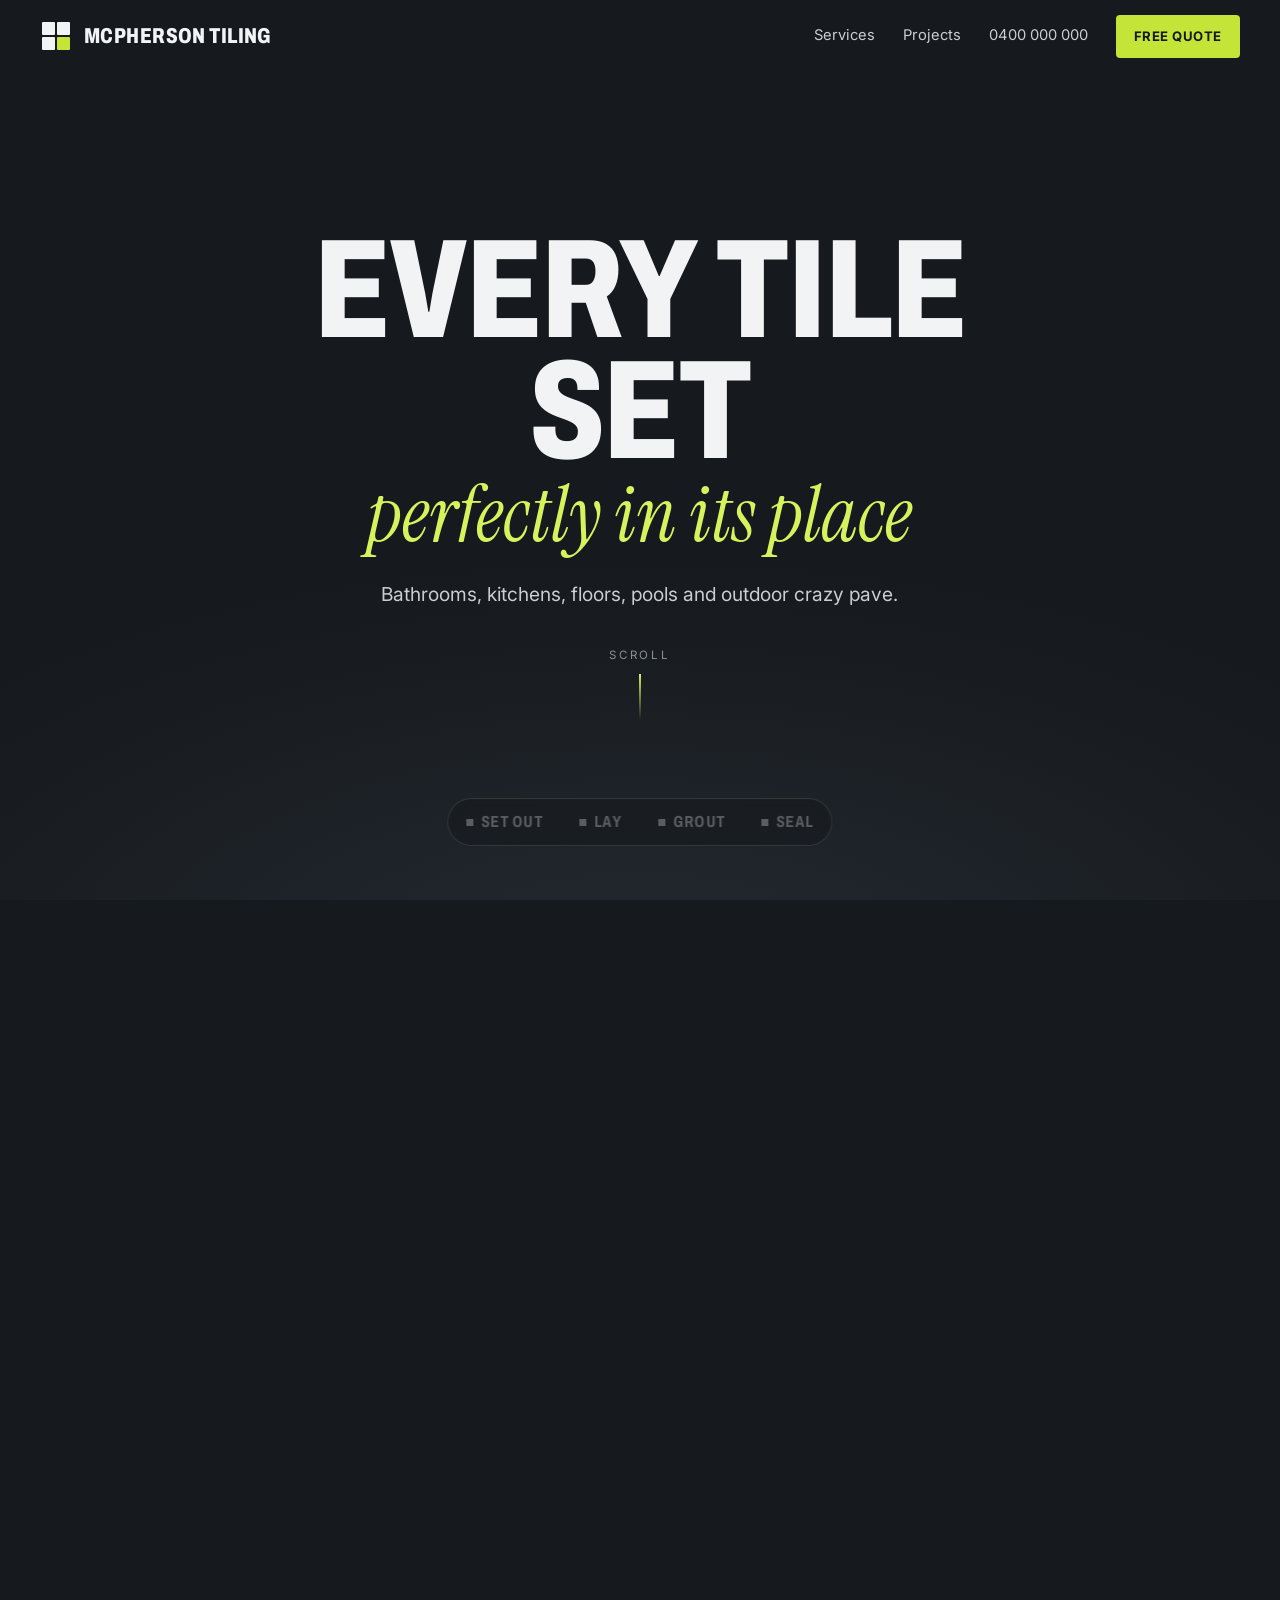
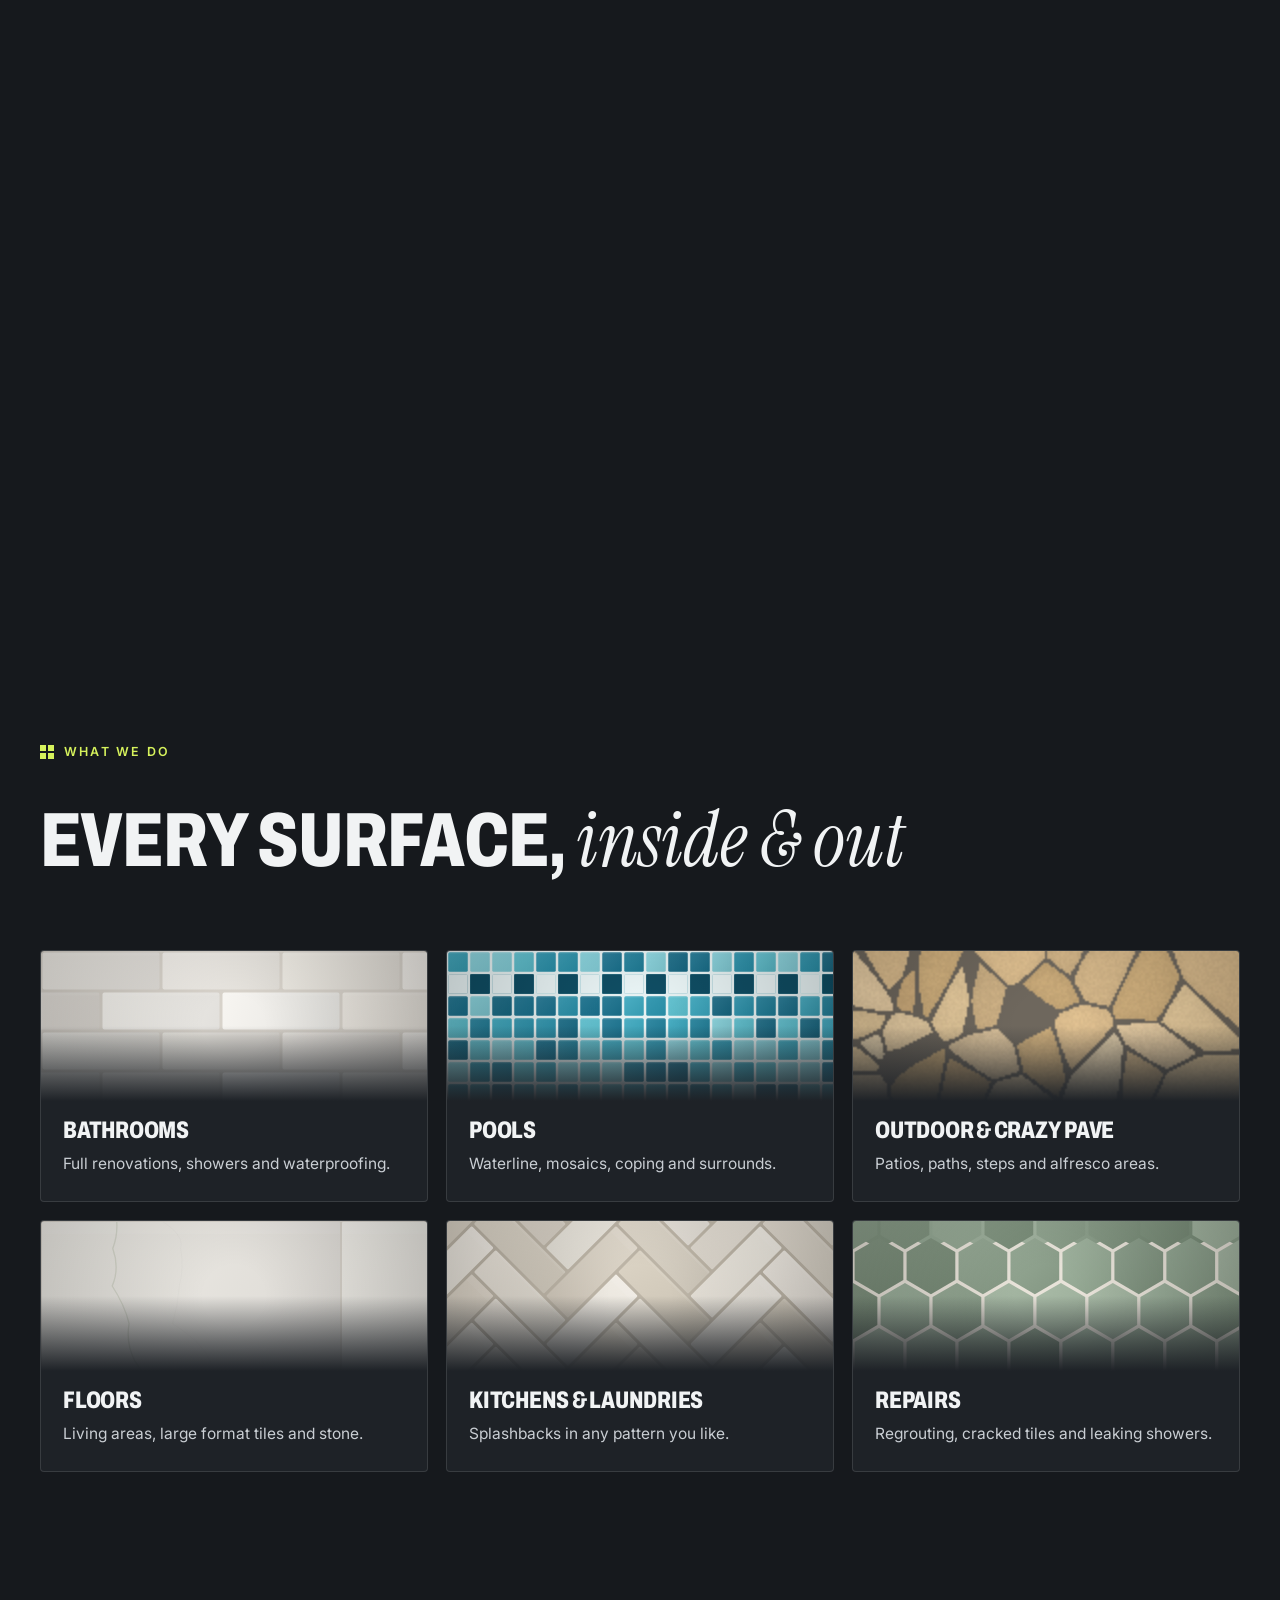
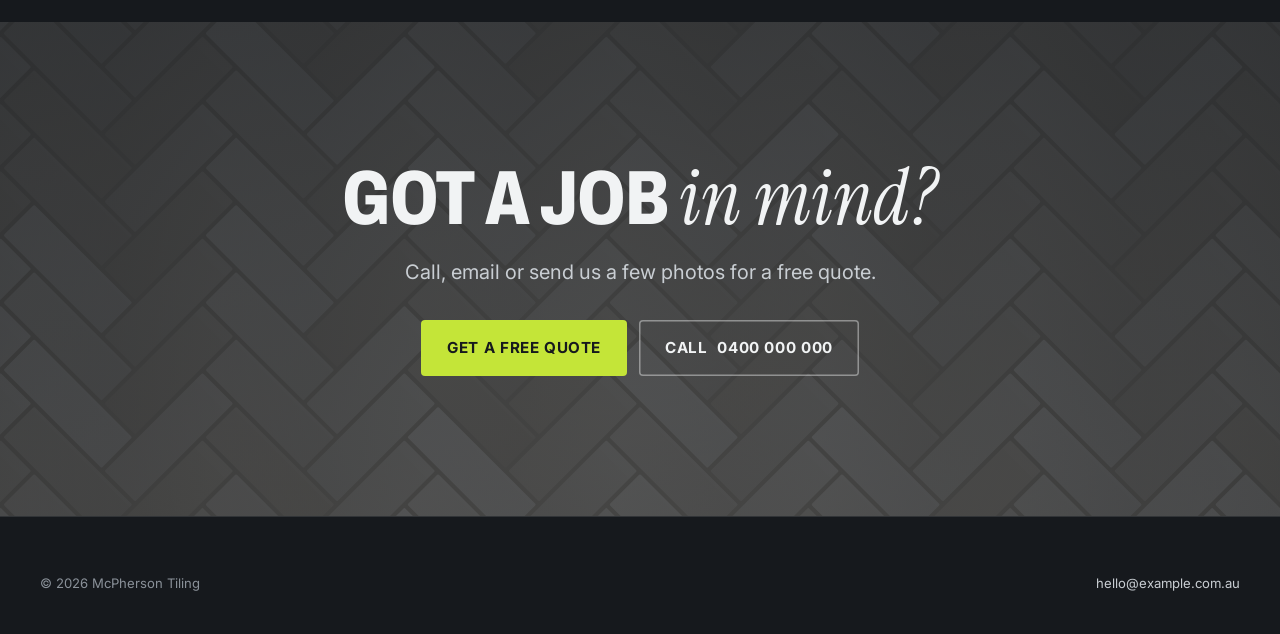
==== commit e9859494: "Switch to Slate & Lime colour scheme with green laser line" ====
--- a/index.html
+++ b/index.html
@@ -5,8 +5,8 @@
   <meta name="viewport" content="width=device-width, initial-scale=1" />
   <title>McPherson Tiling | Bathrooms, Pools, Crazy Pave &amp; More</title>
   <meta name="description" content="Quality tiling for every part of your home: bathrooms, kitchens, floors, pools and outdoor crazy pave. Call or email for a free quote." />
-  <meta name="theme-color" content="#121212" />
-  <link rel="icon" href="data:image/svg+xml,%3Csvg xmlns='http://www.w3.org/2000/svg' viewBox='0 0 32 32'%3E%3Crect x='2' y='2' width='13' height='13' rx='1' fill='%23efe9df'/%3E%3Crect x='17' y='2' width='13' height='13' rx='1' fill='%23efe9df'/%3E%3Crect x='2' y='17' width='13' height='13' rx='1' fill='%23efe9df'/%3E%3Crect x='17' y='17' width='13' height='13' rx='1' fill='%23c9713f'/%3E%3C/svg%3E" />
+  <meta name="theme-color" content="#16191d" />
+  <link rel="icon" href="data:image/svg+xml,%3Csvg xmlns='http://www.w3.org/2000/svg' viewBox='0 0 32 32'%3E%3Crect x='2' y='2' width='13' height='13' rx='1' fill='%23f1f3f4'/%3E%3Crect x='17' y='2' width='13' height='13' rx='1' fill='%23f1f3f4'/%3E%3Crect x='2' y='17' width='13' height='13' rx='1' fill='%23f1f3f4'/%3E%3Crect x='17' y='17' width='13' height='13' rx='1' fill='%23c4e538'/%3E%3C/svg%3E" />
   <link rel="preconnect" href="https://fonts.googleapis.com" />
   <link rel="preconnect" href="https://fonts.gstatic.com" crossorigin />
   <link href="https://fonts.googleapis.com/css2?family=Archivo:wdth,wght@62..125,500..900&family=Inter:wght@400;500;600;700&family=Instrument+Serif:ital@0;1&display=swap" rel="stylesheet" />
@@ -18,10 +18,10 @@
     <div class="wrap">
       <a class="brand" href="index.html" aria-label="Home">
         <svg class="brand-mark" viewBox="0 0 32 32" aria-hidden="true">
-          <rect x="2" y="2" width="13" height="13" rx="1" fill="#efe9df"/>
-          <rect x="17" y="2" width="13" height="13" rx="1" fill="#efe9df"/>
-          <rect x="2" y="17" width="13" height="13" rx="1" fill="#efe9df"/>
-          <rect x="17" y="17" width="13" height="13" rx="1" fill="#c9713f"/>
+          <rect x="2" y="2" width="13" height="13" rx="1" fill="#f1f3f4"/>
+          <rect x="17" y="2" width="13" height="13" rx="1" fill="#f1f3f4"/>
+          <rect x="2" y="17" width="13" height="13" rx="1" fill="#f1f3f4"/>
+          <rect x="17" y="17" width="13" height="13" rx="1" fill="#c4e538"/>
         </svg>
         <span class="brand-name" data-site="name">McPherson Tiling</span>
       </a>
--- a/css/styles.css
+++ b/css/styles.css
@@ -2,17 +2,28 @@
    Tiling site — shared styles
    ========================================================= */
 :root {
-  --ink: #121212;
-  --ink-2: #1b1b1a;
-  --ink-3: #262523;
-  --bone: #efe9df;
-  --bone-2: #d9d1c3;
-  --muted: #9a938a;
-  --clay: #c9713f;
-  --clay-2: #e08a55;
+  /* Colour theme — every colour on the site comes from these */
+  --ink: #16191d;            /* page background */
+  --ink-rgb: 22, 25, 29;
+  --ink-2: #1e2227;          /* cards / panels */
+  --ink-3: #282d33;
+  --bone: #f1f3f4;           /* main text */
+  --bone-rgb: 241, 243, 244;
+  --bone-2: #c9ced3;         /* secondary text */
+  --muted: #8a9199;
+  --clay: #c4e538;           /* accent (buttons, highlights) */
+  --clay-rgb: 196, 229, 56;
+  --clay-2: #d6f25c;         /* accent hover / eyebrow text */
+  --glow: #232a31;           /* glow under the hero floor */
+  --bed-color: #2f353c;      /* screed under the tiles */
+  --grout-color: #c9ced3;
+  --text-shadow: rgba(0, 0, 0, 0.6);
   --aqua: #5fb8c4;
-  --laser: #ff3b2f;
-  --line: rgba(239, 233, 223, 0.12);
+  --beam: #39ff6a;           /* laser level line */
+  --beam-rgb: 57, 255, 106;
+  --danger: #ff3b2f;         /* form errors */
+  --danger-rgb: 255, 59, 47;
+  --line: rgba(var(--bone-rgb), 0.12);
   --radius: 4px;
   --max: 1200px;
   --display: "Archivo", "Arial Narrow", system-ui, sans-serif;
@@ -102,8 +113,8 @@
 }
 .btn:hover { background: var(--clay-2); transform: translateY(-2px); }
 .btn:focus-visible { outline: 2px solid var(--bone); outline-offset: 3px; }
-.btn.ghost { background: transparent; color: var(--bone); box-shadow: inset 0 0 0 1.5px var(--line), inset 0 0 0 1.5px rgba(239,233,223,.35); }
-.btn.ghost:hover { background: rgba(239,233,223,0.08); }
+.btn.ghost { background: transparent; color: var(--bone); box-shadow: inset 0 0 0 1.5px var(--line), inset 0 0 0 1.5px rgba(var(--bone-rgb),.35); }
+.btn.ghost:hover { background: rgba(var(--bone-rgb),0.08); }
 .btn svg { width: 18px; height: 18px; }
 
 /* ---------- Nav ---------- */
@@ -115,7 +126,7 @@
   border-bottom: 1px solid transparent;
 }
 .nav.scrolled {
-  background: rgba(18, 18, 18, 0.82);
+  background: rgba(var(--ink-rgb), 0.82);
   backdrop-filter: blur(12px);
   -webkit-backdrop-filter: blur(12px);
   border-color: var(--line);
@@ -123,6 +134,8 @@
 .nav .wrap { display: flex; align-items: center; justify-content: space-between; height: 72px; gap: 16px; }
 .brand { display: flex; align-items: center; gap: 12px; text-decoration: none; min-width: 0; }
 .brand-mark { width: 32px; height: 32px; flex: none; }
+.brand-mark rect { fill: var(--bone); }
+.brand-mark rect:last-child { fill: var(--clay); }
 .brand-name {
   font-family: var(--display);
   font-stretch: 75%;
@@ -175,7 +188,7 @@
   display: grid;
   place-items: center;
   background:
-    radial-gradient(120% 80% at 50% 110%, #2a2622 0%, transparent 60%),
+    radial-gradient(120% 80% at 50% 110%, var(--glow) 0%, transparent 60%),
     var(--ink);
 }
 .lay-scene {
@@ -205,7 +218,7 @@
   content: "";
   position: absolute;
   inset: 0;
-  background: #3a3632;
+  background: var(--bed-color);
   opacity: var(--bed, 0);
   transform: translateZ(-1px);
   box-shadow: 0 60px 120px rgba(0,0,0,.6);
@@ -214,7 +227,7 @@
   content: "";
   position: absolute;
   inset: 0;
-  background: #cbc3b5;
+  background: var(--grout-color);
   opacity: var(--grout, 0);
   transform: translateZ(-0.5px);
 }
@@ -245,8 +258,8 @@
   left: 0; right: 0;
   top: 50%;
   height: 2px;
-  background: var(--laser);
-  box-shadow: 0 0 12px 2px rgba(255,59,47,.7), 0 0 40px 6px rgba(255,59,47,.25);
+  background: var(--beam);
+  box-shadow: 0 0 12px 2px rgba(var(--beam-rgb),.7), 0 0 40px 6px rgba(var(--beam-rgb),.25);
   opacity: 0;
   pointer-events: none;
   z-index: 3;
@@ -303,9 +316,9 @@
   text-transform: uppercase;
   letter-spacing: 0.08em;
   font-size: clamp(0.8rem, 1.6vw, 1rem);
-  color: rgba(239,233,223,.3);
+  color: rgba(var(--bone-rgb),.3);
   white-space: nowrap;
-  background: rgba(18,18,18,.55);
+  background: rgba(var(--ink-rgb),.55);
   backdrop-filter: blur(8px);
   -webkit-backdrop-filter: blur(8px);
   padding: 10px 18px;
@@ -330,13 +343,13 @@
 .lay-final.live { pointer-events: auto; }
 .lay-final h2 {
   font-size: clamp(2.8rem, 9vw, 7.5rem);
-  text-shadow: 0 4px 40px rgba(0,0,0,.55);
+  text-shadow: 0 4px 40px var(--text-shadow);
   max-width: 13ch;
   margin-inline: auto;
 }
-.lay-final p { color: var(--bone); max-width: 44ch; margin: 18px auto 28px; text-shadow: 0 2px 16px rgba(0,0,0,.8); font-size: 1.1rem; }
+.lay-final p { color: var(--bone); max-width: 44ch; margin: 18px auto 28px; text-shadow: 0 2px 16px var(--text-shadow); font-size: 1.1rem; }
 .lay-final .cta-row { display: flex; gap: 12px; justify-content: center; flex-wrap: wrap; }
-.lay-shade { position: absolute; inset: 0; background: radial-gradient(60% 60% at 50% 50%, rgba(18,18,18,.78), rgba(18,18,18,.2)); opacity: 0; z-index: 4; pointer-events: none; }
+.lay-shade { position: absolute; inset: 0; background: radial-gradient(60% 60% at 50% 50%, rgba(var(--ink-rgb),.78), rgba(var(--ink-rgb),.2)); opacity: 0; z-index: 4; pointer-events: none; }
 
 @media (max-width: 700px) {
   .floor { --cols: 6; --rows: 9; --gap: 4px; aspect-ratio: 6 / 9; width: min(92vw, 60vh); }
@@ -362,7 +375,7 @@
   flex-direction: column;
   transition: transform .35s ease, border-color .35s ease;
 }
-.service:hover { transform: translateY(-6px); border-color: rgba(201,113,63,.6); }
+.service:hover { transform: translateY(-6px); border-color: rgba(var(--clay-rgb),.6); }
 .service canvas { width: 100%; height: 150px; display: block; transition: transform .6s ease; }
 .service:hover canvas { transform: scale(1.06); }
 .service .art { overflow: hidden; position: relative; }
@@ -405,7 +418,7 @@
   isolation: isolate;
 }
 .cta-band canvas { position: absolute; inset: 0; width: 100%; height: 100%; z-index: -2; }
-.cta-band::before { content: ""; position: absolute; inset: 0; background: linear-gradient(rgba(18,18,18,.82), rgba(18,18,18,.7)); z-index: -1; }
+.cta-band::before { content: ""; position: absolute; inset: 0; background: linear-gradient(rgba(var(--ink-rgb),.82), rgba(var(--ink-rgb),.7)); z-index: -1; }
 .cta-band h2 { margin-bottom: 20px; }
 .cta-band p { margin: 0 auto 32px; }
 .cta-band .cta-row { display: flex; gap: 12px; justify-content: center; flex-wrap: wrap; }
@@ -453,36 +466,36 @@
   font-size: 1rem;
   color: var(--bone);
   background: var(--ink);
-  border: 1px solid rgba(239,233,223,.16);
+  border: 1px solid rgba(var(--bone-rgb),.16);
   border-radius: var(--radius);
   padding: 14px 16px;
   transition: border-color .2s, box-shadow .2s;
 }
 .field textarea { min-height: 150px; resize: vertical; }
 .field select { appearance: none; background-image: linear-gradient(45deg, transparent 50%, var(--bone-2) 50%), linear-gradient(135deg, var(--bone-2) 50%, transparent 50%); background-position: calc(100% - 22px) 55%, calc(100% - 16px) 55%; background-size: 6px 6px; background-repeat: no-repeat; padding-right: 44px; }
-.field input:focus, .field select:focus, .field textarea:focus { outline: none; border-color: var(--clay); box-shadow: 0 0 0 3px rgba(201,113,63,.25); }
-.field input:user-invalid, .field textarea:user-invalid, .field select:user-invalid { border-color: var(--laser); }
+.field input:focus, .field select:focus, .field textarea:focus { outline: none; border-color: var(--clay); box-shadow: 0 0 0 3px rgba(var(--clay-rgb),.25); }
+.field input:user-invalid, .field textarea:user-invalid, .field select:user-invalid { border-color: var(--danger); }
 
 .chips { display: flex; flex-wrap: wrap; gap: 8px; }
 .chips label { margin: 0; text-transform: none; letter-spacing: 0; font-weight: 500; font-size: 0.92rem; }
 .chips input { position: absolute; opacity: 0; pointer-events: none; }
-.chips span { display: inline-block; padding: 9px 14px; border: 1px solid rgba(239,233,223,.16); border-radius: 40px; cursor: pointer; transition: all .2s; color: var(--bone-2); }
+.chips span { display: inline-block; padding: 9px 14px; border: 1px solid rgba(var(--bone-rgb),.16); border-radius: 40px; cursor: pointer; transition: all .2s; color: var(--bone-2); }
 .chips input:checked + span { background: var(--clay); border-color: var(--clay); color: var(--ink); }
 .chips input:focus-visible + span { outline: 2px solid var(--bone); outline-offset: 2px; }
 
 .drop {
   position: relative;
-  border: 1.5px dashed rgba(239,233,223,.28);
+  border: 1.5px dashed rgba(var(--bone-rgb),.28);
   border-radius: var(--radius);
   padding: 34px 20px;
   text-align: center;
   cursor: pointer;
   transition: border-color .2s, background .2s;
   background:
-    linear-gradient(rgba(239,233,223,.03) 1px, transparent 1px) 0 0 / 28px 28px,
-    linear-gradient(90deg, rgba(239,233,223,.03) 1px, transparent 1px) 0 0 / 28px 28px;
-}
-.drop:hover, .drop.over { border-color: var(--clay); background-color: rgba(201,113,63,.06); }
+    linear-gradient(rgba(var(--bone-rgb),.03) 1px, transparent 1px) 0 0 / 28px 28px,
+    linear-gradient(90deg, rgba(var(--bone-rgb),.03) 1px, transparent 1px) 0 0 / 28px 28px;
+}
+.drop:hover, .drop.over { border-color: var(--clay); background-color: rgba(var(--clay-rgb),.06); }
 .drop svg { width: 40px; height: 40px; color: var(--clay-2); margin: 0 auto 10px; }
 .drop strong { display: block; font-size: 1.05rem; }
 .drop small { color: var(--muted); }
@@ -494,26 +507,26 @@
 .thumb button {
   position: absolute; top: 5px; right: 5px;
   width: 26px; height: 26px; border-radius: 50%;
-  border: 0; background: rgba(18,18,18,.85); color: var(--bone);
+  border: 0; background: rgba(var(--ink-rgb),.85); color: var(--bone);
   cursor: pointer; font-size: 16px; line-height: 26px; padding: 0;
 }
-.thumb button:hover { background: var(--laser); }
-.thumb .size { position: absolute; left: 5px; bottom: 5px; font-size: 0.68rem; background: rgba(18,18,18,.8); padding: 1px 6px; border-radius: 10px; }
+.thumb button:hover { background: var(--danger); }
+.thumb .size { position: absolute; left: 5px; bottom: 5px; font-size: 0.68rem; background: rgba(var(--ink-rgb),.8); padding: 1px 6px; border-radius: 10px; }
 @keyframes pop { from { transform: scale(.8); opacity: 0; } }
 .file-note { font-size: 0.82rem; color: var(--muted); margin-top: 8px; min-height: 1.2em; }
-.file-note.err { color: var(--laser); }
+.file-note.err { color: var(--danger); }
 
 .form-foot { display: flex; align-items: center; justify-content: space-between; flex-wrap: wrap; gap: 16px; margin-top: 26px; }
 .form-foot small { color: var(--muted); max-width: 38ch; }
 .btn[disabled] { opacity: .6; cursor: progress; transform: none; }
-.spinner { width: 16px; height: 16px; border: 2px solid rgba(18,18,18,.3); border-top-color: var(--ink); border-radius: 50%; animation: spin .7s linear infinite; display: none; }
+.spinner { width: 16px; height: 16px; border: 2px solid rgba(var(--ink-rgb),.3); border-top-color: var(--ink); border-radius: 50%; animation: spin .7s linear infinite; display: none; }
 .btn.busy .spinner { display: inline-block; }
 @keyframes spin { to { transform: rotate(360deg); } }
 .hp { position: absolute; left: -9999px; }
 
 .form-status { display: none; margin-top: 20px; padding: 16px 18px; border-radius: var(--radius); font-size: 0.95rem; }
 .form-status.ok { display: block; background: rgba(95,184,196,.12); border: 1px solid rgba(95,184,196,.4); }
-.form-status.bad { display: block; background: rgba(255,59,47,.1); border: 1px solid rgba(255,59,47,.4); }
+.form-status.bad { display: block; background: rgba(var(--danger-rgb),.1); border: 1px solid rgba(var(--danger-rgb),.4); }
 
 .success { display: none; text-align: center; padding: 30px 10px; }
 .success.show { display: block; animation: pop .5s ease; }
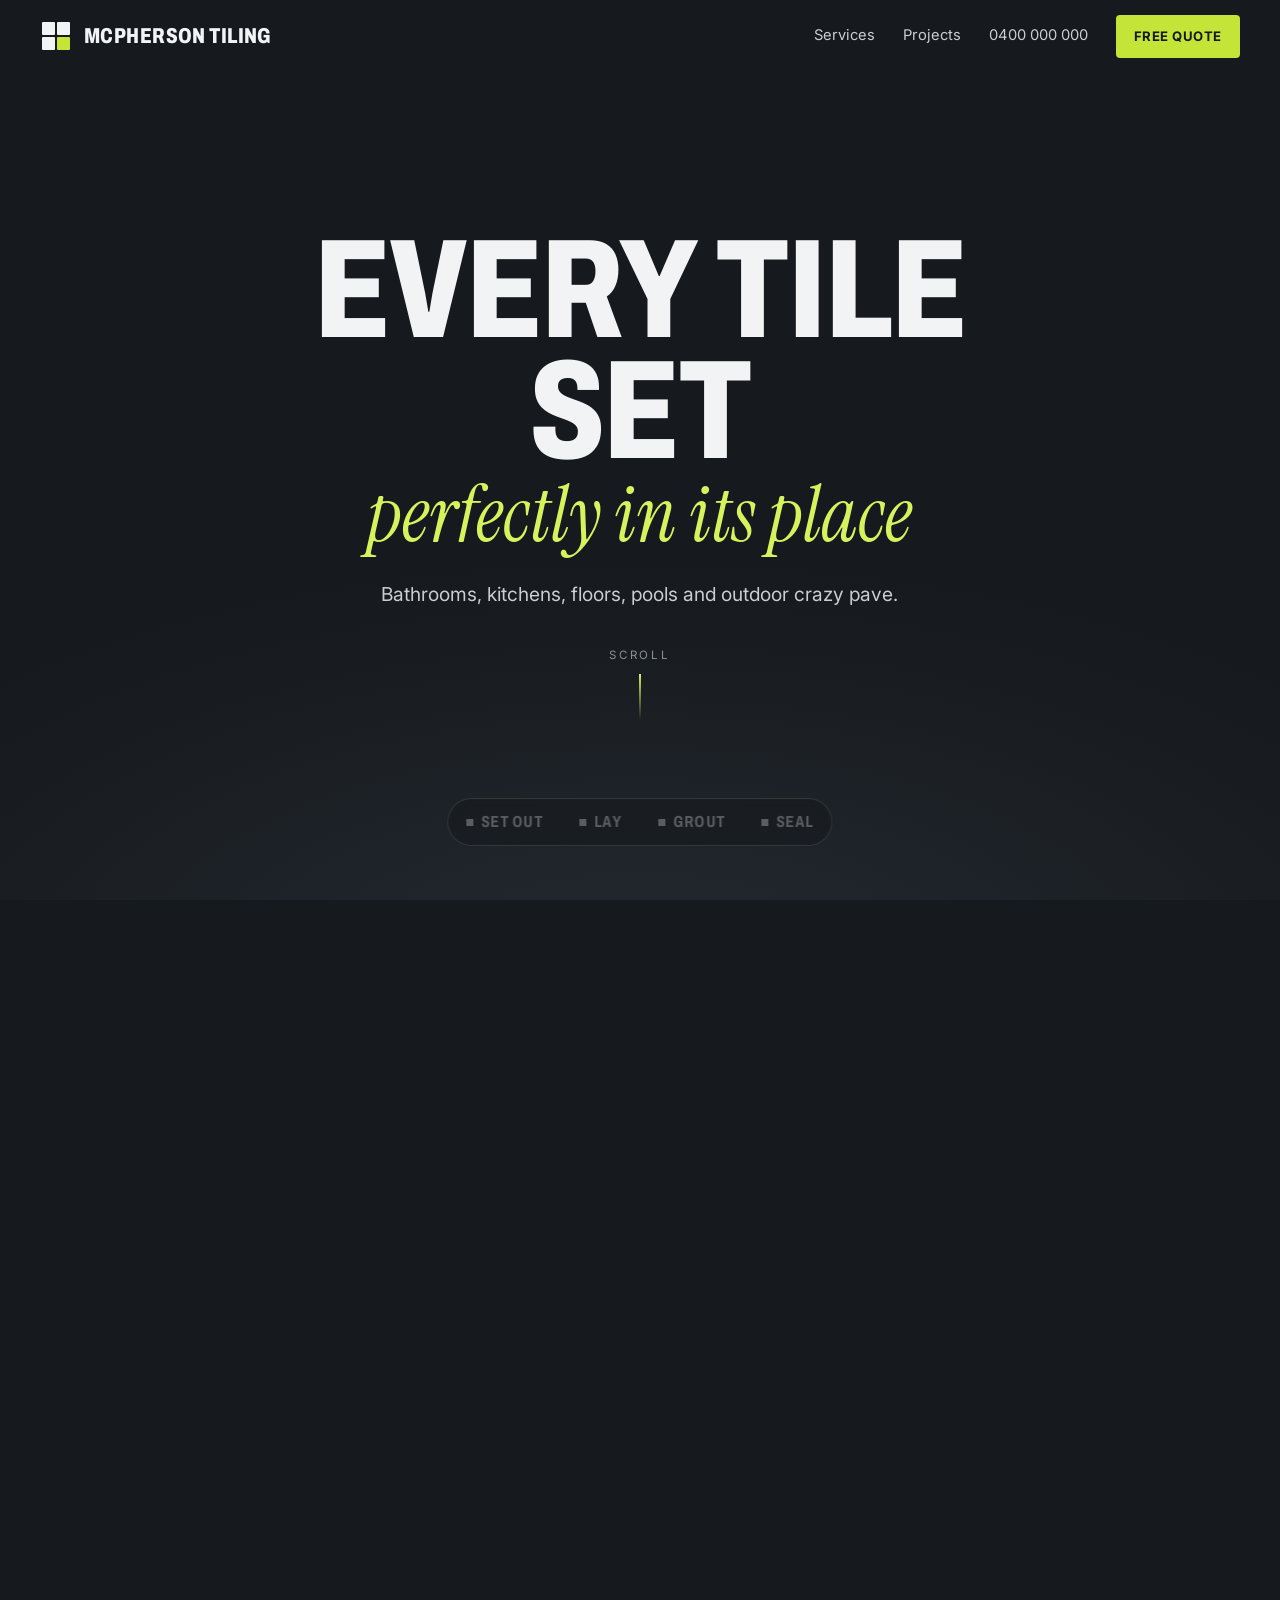
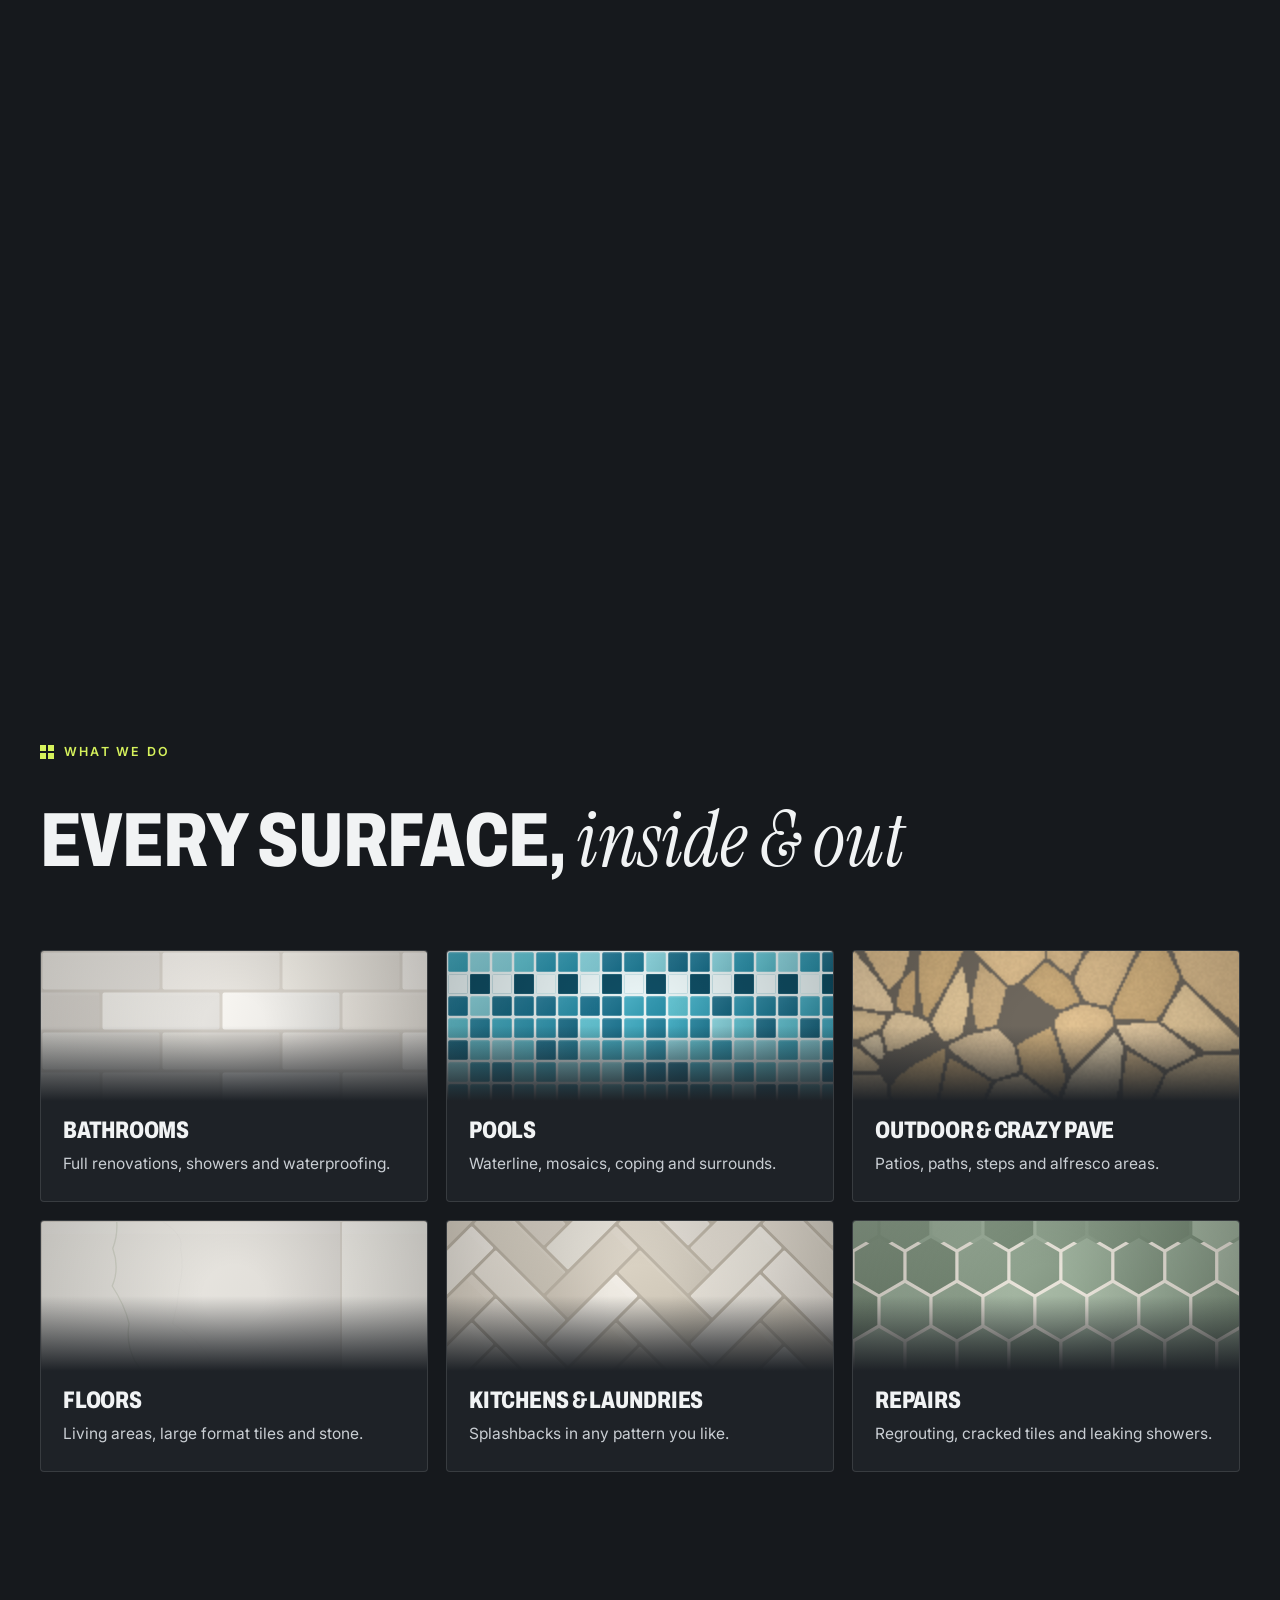
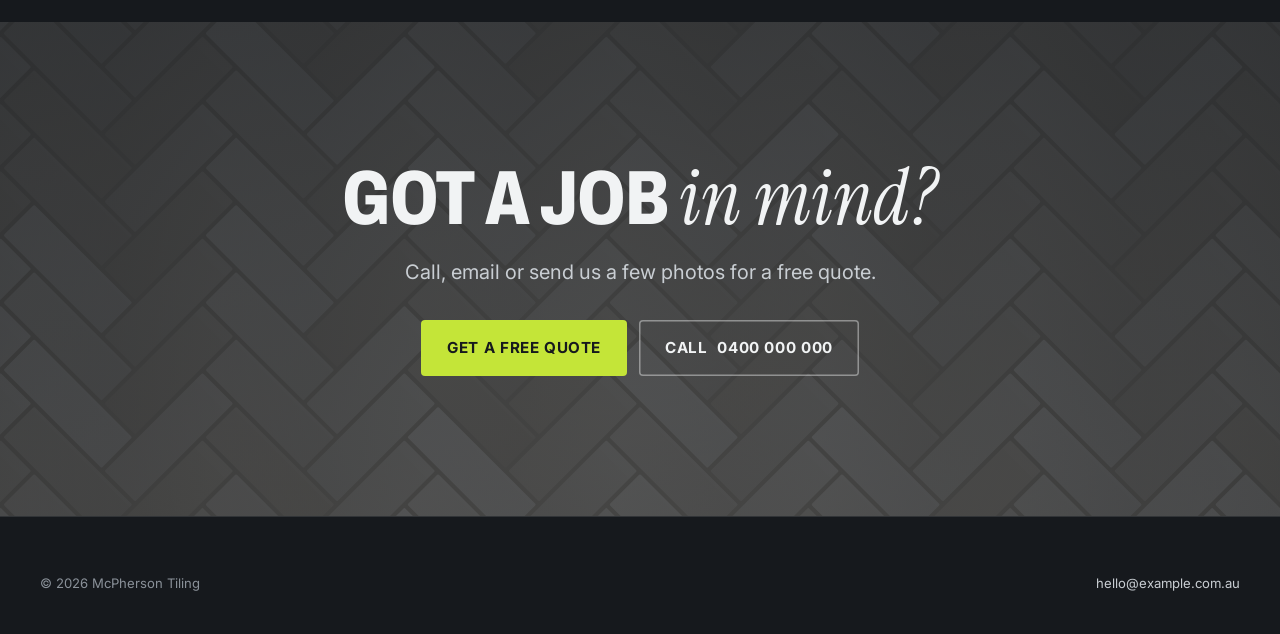
==== commit f1967bd2: "Randomise hero tiling scene and use larger tiles Each visit lays a different job: gloss subway bathr" ====
--- a/index.html
+++ b/index.html
@@ -135,6 +135,7 @@
 
   <script src="js/config.js"></script>
   <script src="js/patterns.js"></script>
+  <script src="js/scenes.js"></script>
   <script src="js/main.js"></script>
 </body>
 </html>
--- a/css/styles.css
+++ b/css/styles.css
@@ -200,17 +200,9 @@
   perspective-origin: 50% 20%;
 }
 .floor {
-  --cols: 10;
-  --rows: 7;
-  --gap: 5px;
   position: relative;
   width: min(1100px, 92vw);
-  aspect-ratio: 10 / 7;
-  display: grid;
-  grid-template-columns: repeat(var(--cols), 1fr);
-  grid-template-rows: repeat(var(--rows), 1fr);
-  gap: var(--gap);
-  padding: var(--gap);
+  aspect-ratio: 16 / 10;
   transform-style: preserve-3d;
   will-change: transform;
 }
@@ -231,14 +223,10 @@
   opacity: var(--grout, 0);
   transform: translateZ(-0.5px);
 }
-.tile {
-  position: relative;
+.tile { /* position, size, shape and look are set per scene in scenes.js */
+  position: absolute;
   z-index: 1;
   border-radius: 1.5px;
-  background:
-    linear-gradient(var(--vein-a, 125deg), transparent 40%, rgba(255,255,255,.18) 47%, transparent 52%),
-    linear-gradient(var(--vein-b, 35deg), transparent 55%, rgba(90,80,70,.12) 60%, transparent 66%),
-    linear-gradient(160deg, var(--t1), var(--t2));
   box-shadow: inset 0 0 0 1px rgba(255,255,255,.06), inset 0 -2px 3px rgba(0,0,0,.12);
   will-change: transform, opacity;
   backface-visibility: hidden;
@@ -352,7 +340,7 @@
 .lay-shade { position: absolute; inset: 0; background: radial-gradient(60% 60% at 50% 50%, rgba(var(--ink-rgb),.78), rgba(var(--ink-rgb),.2)); opacity: 0; z-index: 4; pointer-events: none; }
 
 @media (max-width: 700px) {
-  .floor { --cols: 6; --rows: 9; --gap: 4px; aspect-ratio: 6 / 9; width: min(92vw, 60vh); }
+  .floor { aspect-ratio: 3 / 4; width: min(90vw, 58vh); }
   .lay-steps { gap: 10px; padding: 8px 14px; }
   .lay-steps li::before { display: none; }
 }
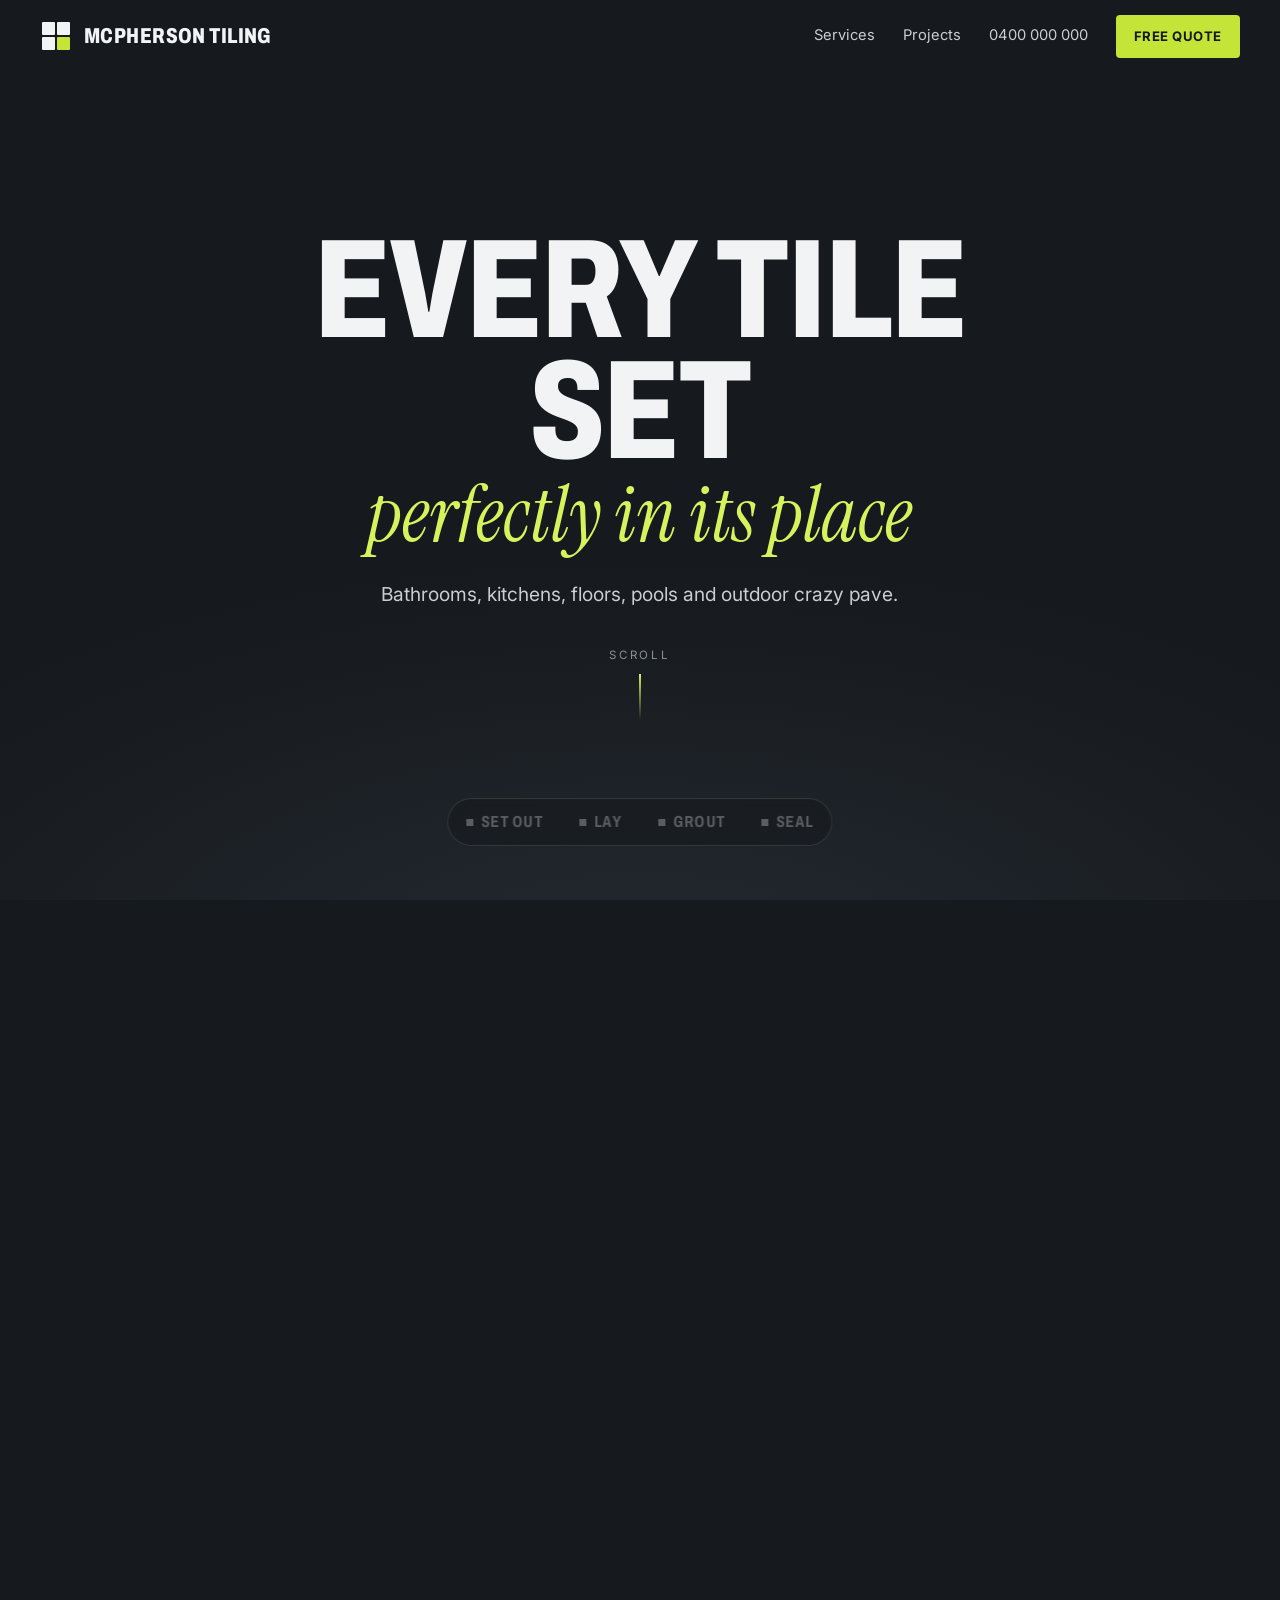
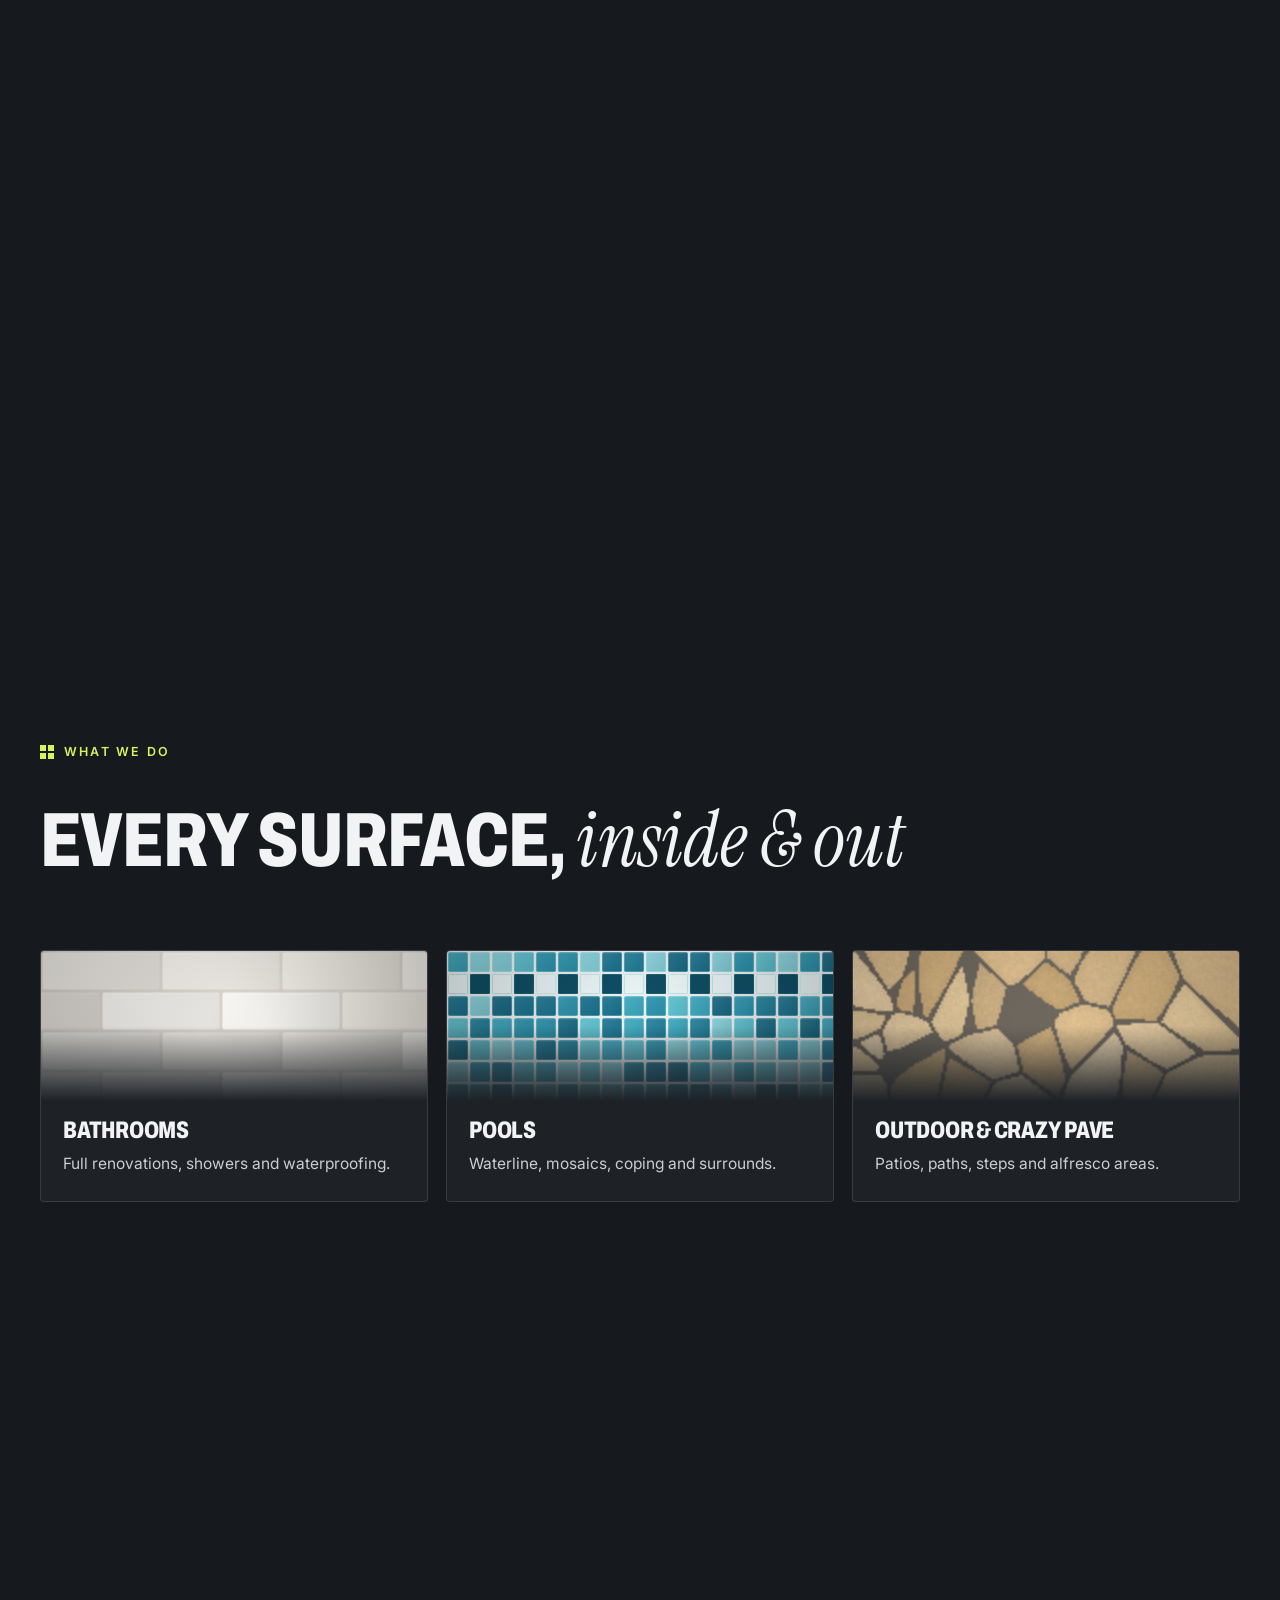
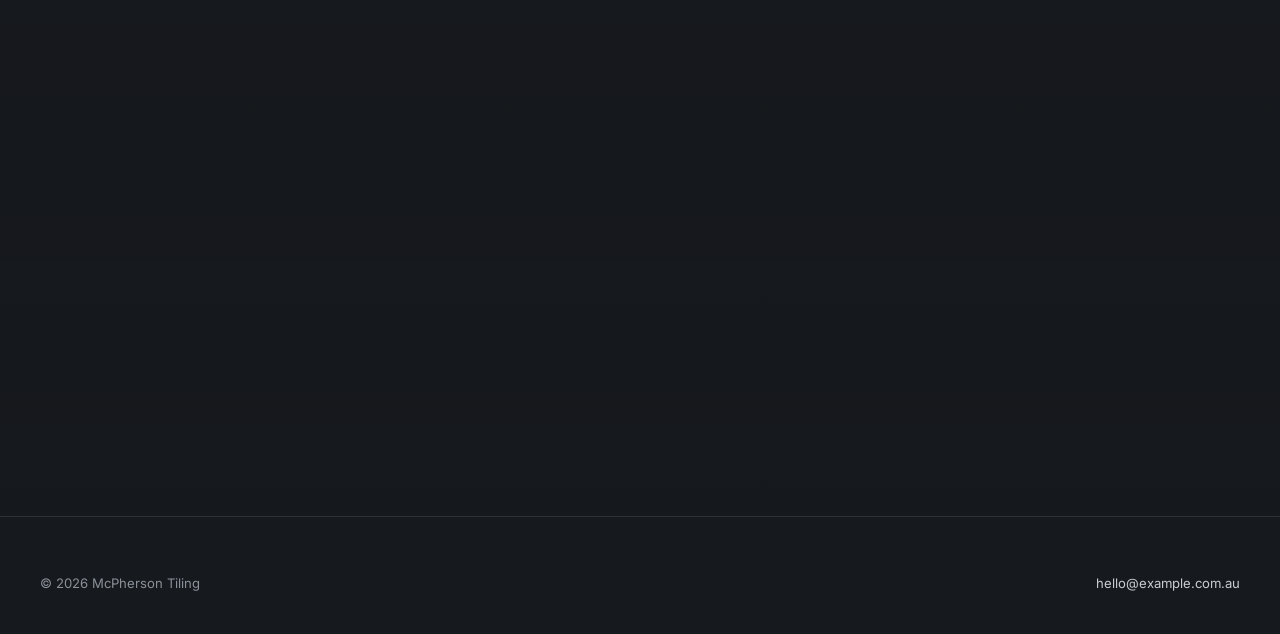
==== commit a0d2b47f: "Add tile logo home-screen and browser icons" ====
--- a/index.html
+++ b/index.html
@@ -7,6 +7,10 @@
   <meta name="description" content="Quality tiling for every part of your home: bathrooms, kitchens, floors, pools and outdoor crazy pave. Call or email for a free quote." />
   <meta name="theme-color" content="#16191d" />
   <link rel="icon" href="data:image/svg+xml,%3Csvg xmlns='http://www.w3.org/2000/svg' viewBox='0 0 32 32'%3E%3Crect x='2' y='2' width='13' height='13' rx='1' fill='%23f1f3f4'/%3E%3Crect x='17' y='2' width='13' height='13' rx='1' fill='%23f1f3f4'/%3E%3Crect x='2' y='17' width='13' height='13' rx='1' fill='%23f1f3f4'/%3E%3Crect x='17' y='17' width='13' height='13' rx='1' fill='%23c4e538'/%3E%3C/svg%3E" />
+  <link rel="icon" type="image/png" sizes="32x32" href="images/icons/favicon-32.png" />
+  <link rel="apple-touch-icon" href="images/icons/apple-touch-icon.png" />
+  <link rel="manifest" href="site.webmanifest" />
+  <meta name="apple-mobile-web-app-title" content="McPherson Tiling" />
   <link rel="preconnect" href="https://fonts.googleapis.com" />
   <link rel="preconnect" href="https://fonts.gstatic.com" crossorigin />
   <link href="https://fonts.googleapis.com/css2?family=Archivo:wdth,wght@62..125,500..900&family=Inter:wght@400;500;600;700&family=Instrument+Serif:ital@0;1&display=swap" rel="stylesheet" />
--- a/css/styles.css
+++ b/css/styles.css
@@ -210,6 +210,7 @@
   content: "";
   position: absolute;
   inset: 0;
+  border-radius: var(--floor-radius, 0);
   background: var(--bed-color);
   opacity: var(--bed, 0);
   transform: translateZ(-1px);
@@ -219,6 +220,7 @@
   content: "";
   position: absolute;
   inset: 0;
+  border-radius: var(--floor-radius, 0);
   background: var(--grout-color);
   opacity: var(--grout, 0);
   transform: translateZ(-0.5px);
